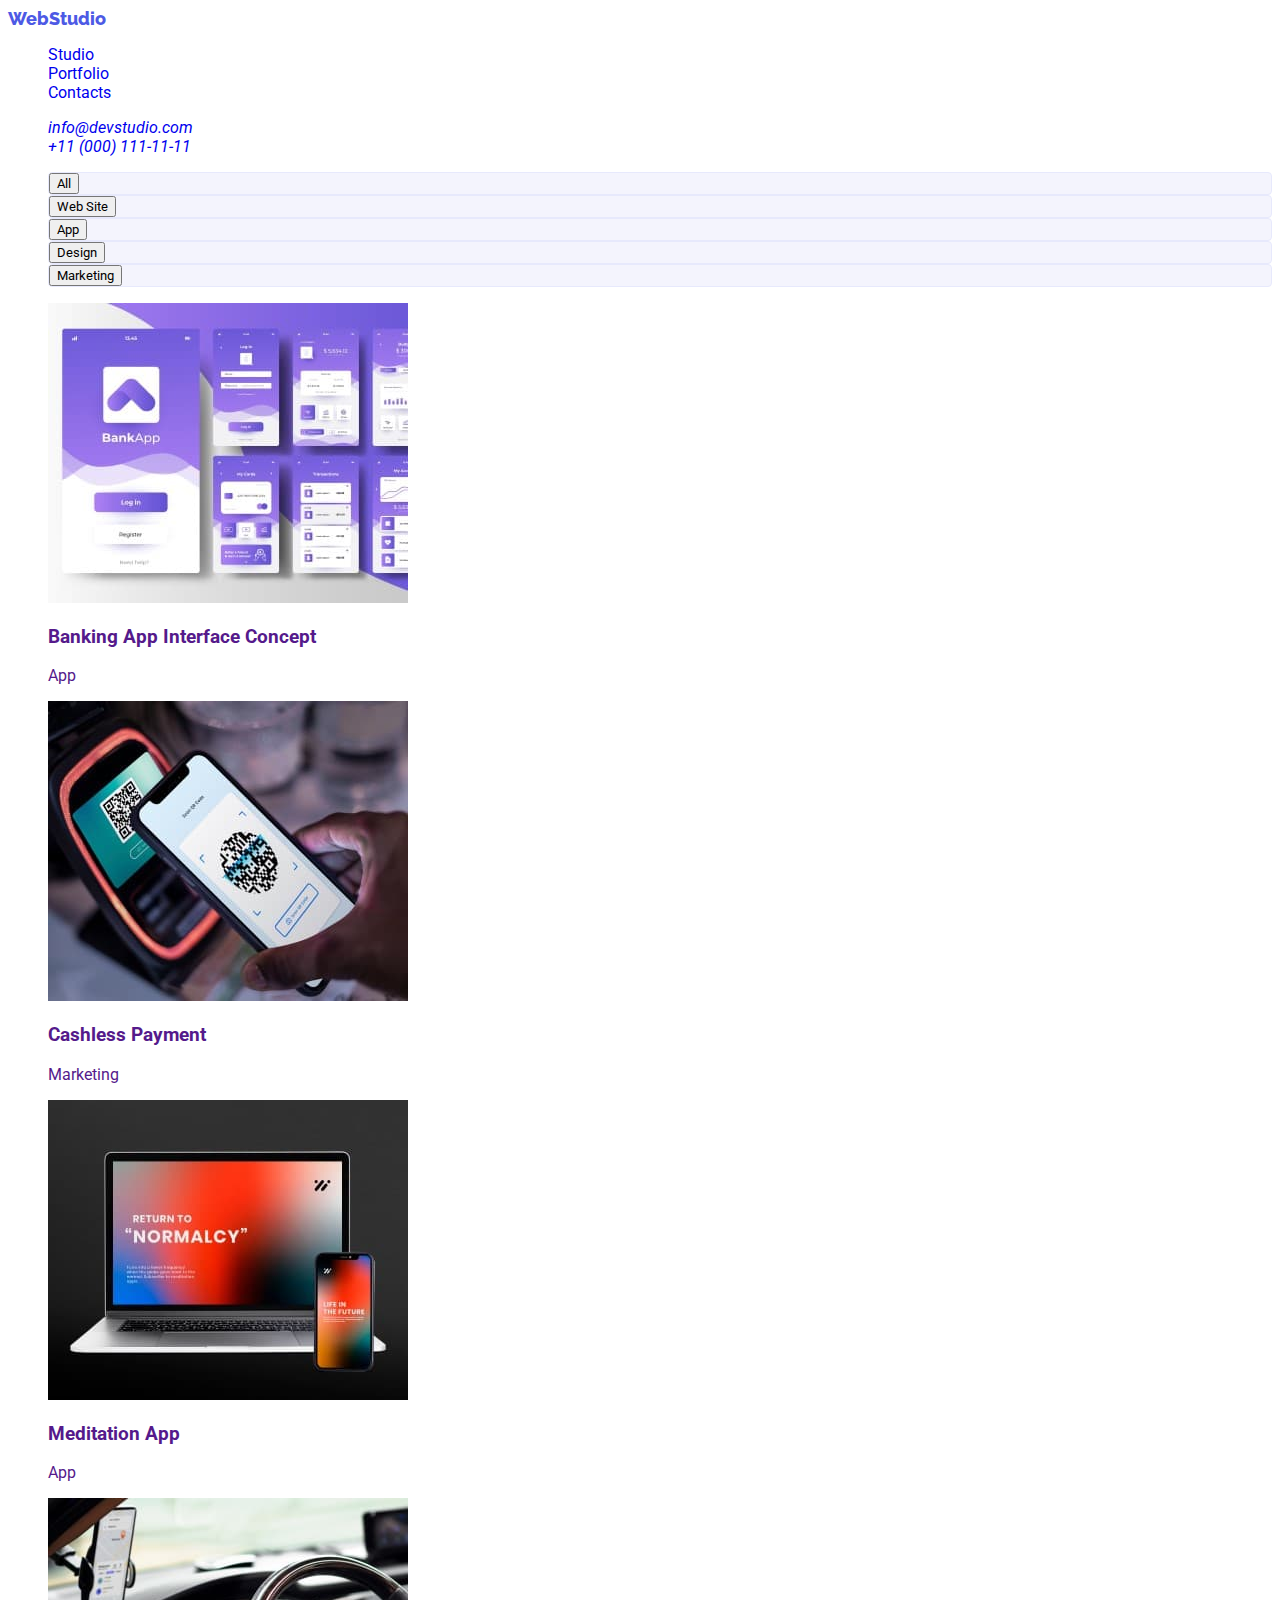
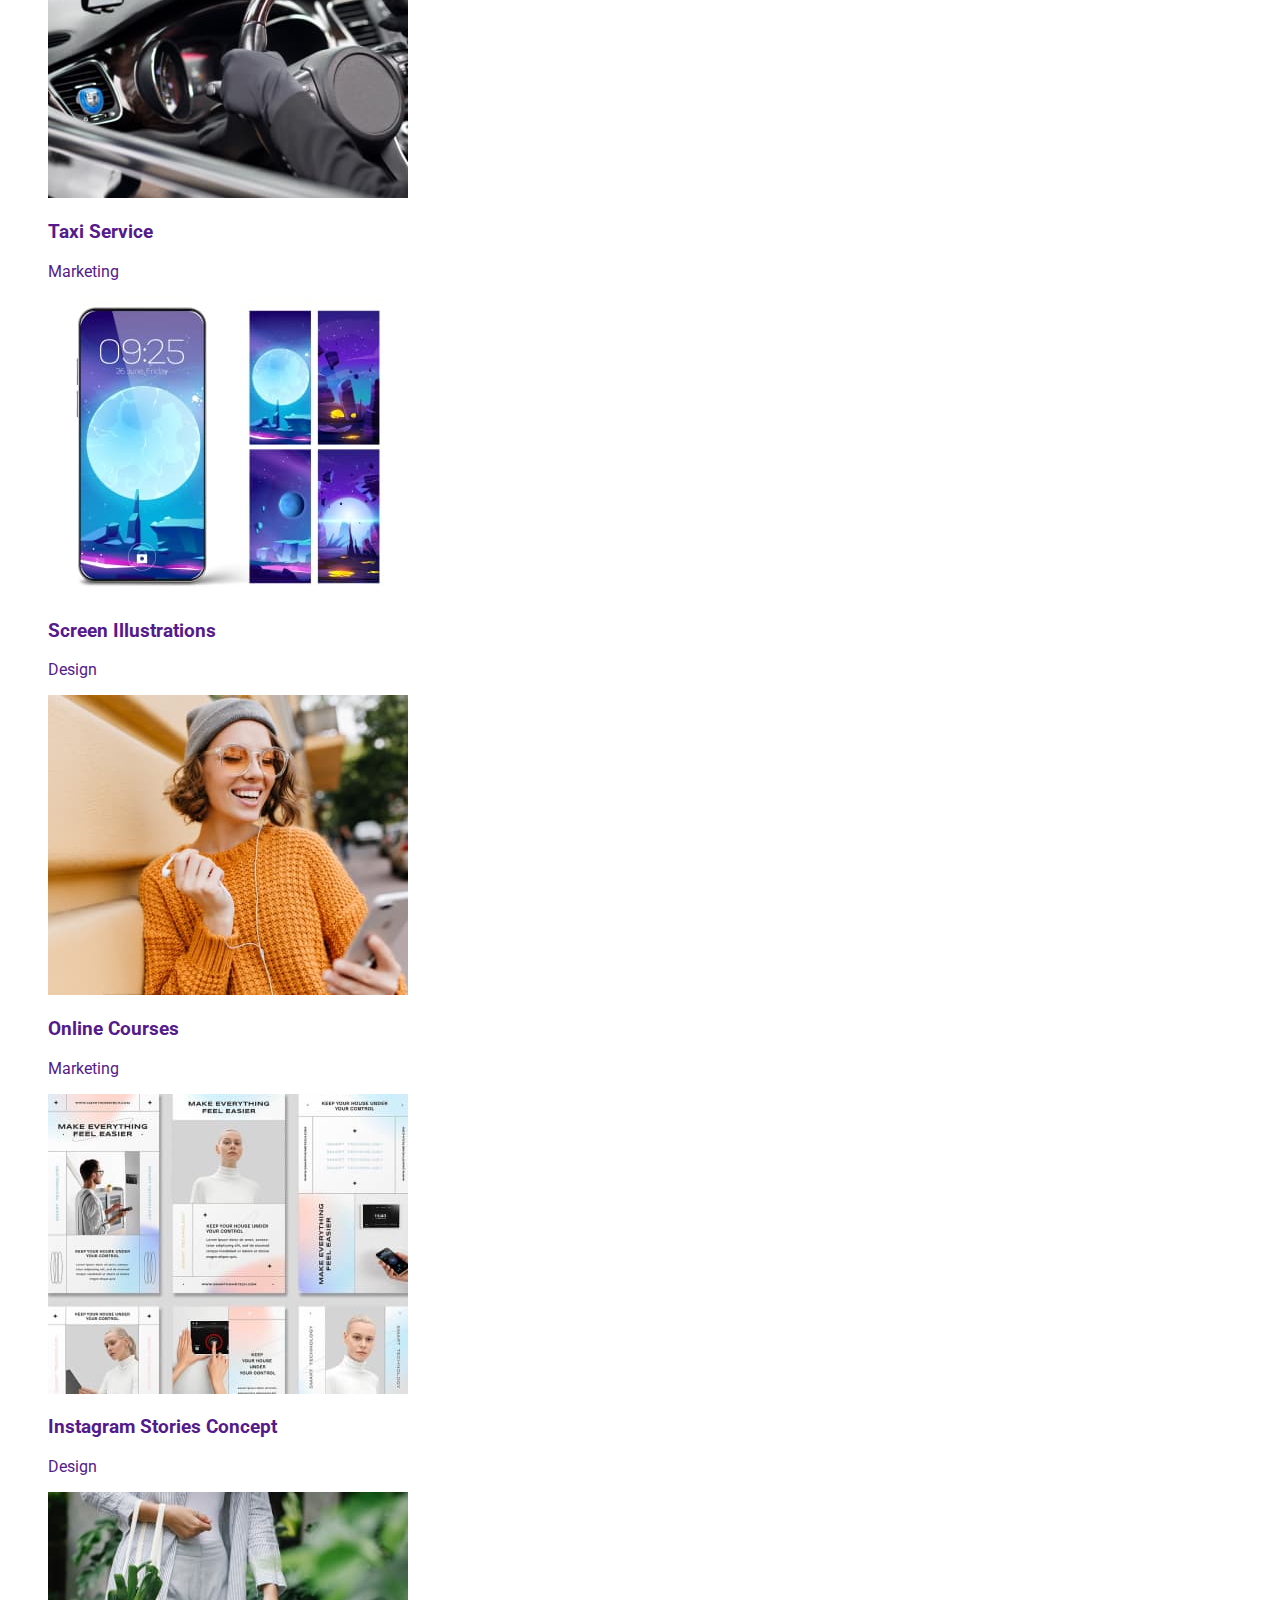
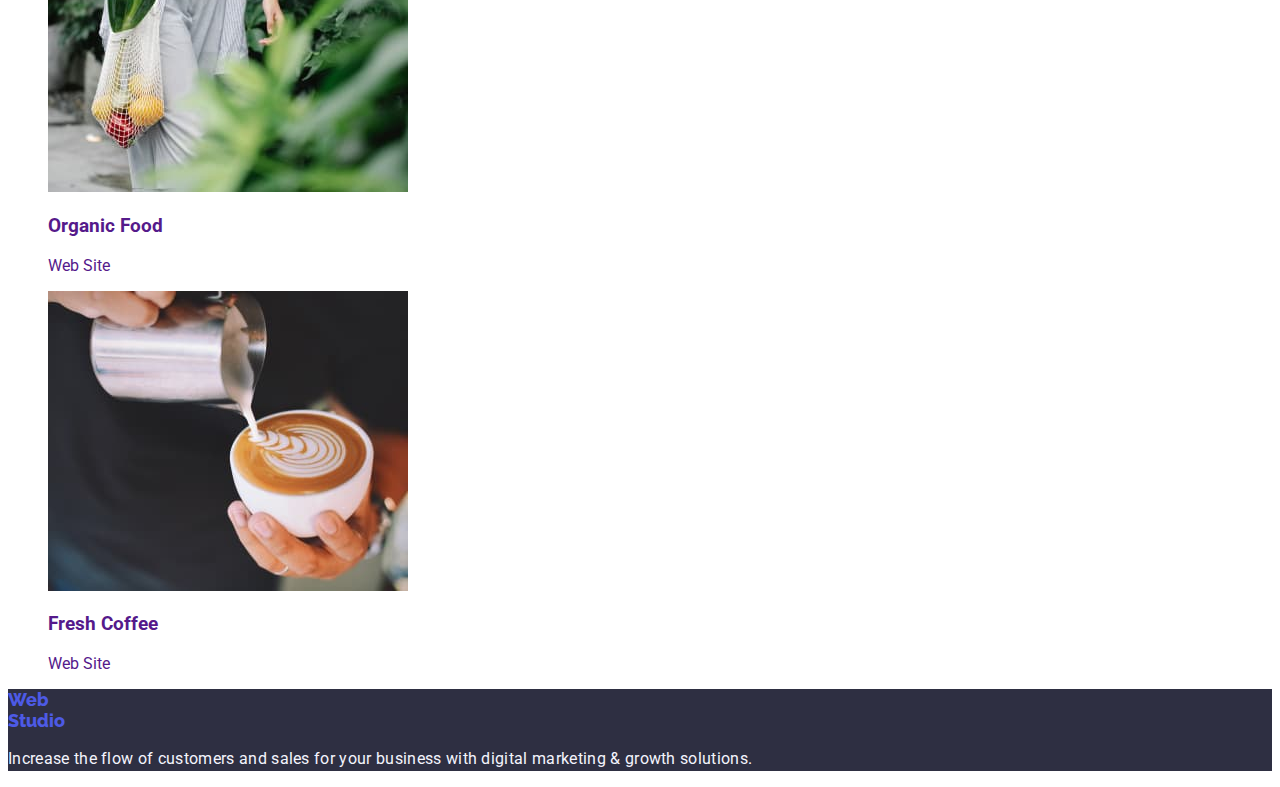
==== portfolio.html @ 1518e1ab "summary" ====
<!DOCTYPE html>
<html lang="en">
  <head>
    <meta charset="UTF-8" />
    <meta http-equiv="X-UA-Compatible" content="IE=edge" />
    <meta name="viewport" content="width=device-width, initial-scale=1.0" />
    <title>Portfolio</title>
    <link rel="preconnect" href="https://fonts.googleapis.com" />
    <link rel="preconnect" href="https://fonts.gstatic.com" crossorigin />
    <link
      href="https://fonts.googleapis.com/css2?family=Raleway:wght@800&family=Roboto:wght@400;500;700&display=swap"
      rel="stylesheet"
    />
    <link rel="stylesheet" href="./css/styles.css" />
  </head>
  <body>
    <!-- header -->
    <header class="page-header">
      <nav class="page-navigation">
        <a class="logo link" href="./index.html">WebStudio</a>
        <ul class="menu list">
          <li class="menu-item"><a class="menu-link link" href="Studio">Studio</a></li>
          <li class="menu-item"><a class="menu-link link" href="Portfolio">Portfolio</a></li>
          <li class="menu-item"><a class="menu-link link" href="Contacts">Contacts</a></li>
        </ul>
      </nav>
      <address>
        <ul class="list">
          <li>
            <a class="contact-email link" href="mailto:info@devstudio.com">info@devstudio.com</a>
          </li>
          <li>
            <a class="contact-tel link" href="tel:+110001111111">+11 (000) 111-11-11</a>
          </li>
        </ul>
      </address>
    </header>
    <main>
      <!-- filters -->
      <section>
        <h1 hidden>Filters</h1>
        <ul class="list">
          <li class="main-nav first-nav-btn"><button type="button">All</button></li>
          <li class="main-nav first-nav-btn"><button type="button">Web Site</button></li>
          <li class="main-nav first-nav-btn"><button type="button">App</button></li>
          <li class="main-nav first-nav-btn"><button type="button">Design</button></li>
          <li class="main-nav first-nav-btn"><button type="button">Marketing</button></li>
        </ul>
      </section>

      <!-- section -->
      <section>
        <ul class="list">
          <li>
            <a class="link" href=""
              ><img
                src="./images/portfolio/row01-pic-01.jpg"
                alt="banking interface picture"
                width="360"
                height="300"
              />
              <h3>Banking App Interface Concept</h3>
              <p>App</p></a
            >
          </li>
          <li>
            <a class="link" href=""
              ><img
                src="./images/portfolio/row01-pic-02.jpg"
                alt="cashless payment picture"
                width="360"
                height="300"
              />
              <h3>Cashless Payment</h3>
              <p>Marketing</p></a
            >
          </li>
          <li>
            <a class="link" href=""
              ><img
                src="./images/portfolio/row01-pic-03.jpg"
                alt="meditation app picture"
                width="360"
                height="300"
              />
              <h3>Meditation App</h3>
              <p>App</p></a
            >
          </li>
          <li>
            <a class="link" href=""
              ><img
                src="./images/portfolio/row02-pic-01.jpg"
                alt="taxi service picture"
                width="360"
                height="300"
              />
              <h3>Taxi Service</h3>
              <p>Marketing</p></a
            >
          </li>
          <li>
            <a class="link" href=""
              ><img
                src="./images/portfolio/row02-pic-02.jpg"
                alt="screen illustrations picture"
                width="360"
                height="300"
              />
              <h3>Screen Illustrations</h3>
              <p>Design</p></a
            >
          </li>
          <li>
            <a class="link" href="">
              <img
                src="./images/portfolio/row02-pic-03.jpg"
                alt="online courses picture"
                width="360"
                height="300"
              />
              <h3>Online Courses</h3>
              <p>Marketing</p></a
            >
          </li>
          <li>
            <a class="link" href=""
              ><img
                src="./images/portfolio/row03-pic-01.jpg"
                alt="instagram stories picture"
                width="360"
                height="300"
              />
              <h3>Instagram Stories Concept</h3>
              <p>Design</p></a
            >
          </li>
          <li>
            <a class="link" href=""
              ><img
                src="./images/portfolio/row03-pic-02.jpg"
                alt="organic food picture"
                width="360"
                height="300"
              />
              <h3>Organic Food</h3>
              <p>Web Site</p></a
            >
          </li>
          <li>
            <a class="link" href=""
              ><img
                src="./images/portfolio/row03-pic-03.jpg"
                alt="coffee picture"
                width="360"
                height="300"
              />
              <h3>Fresh Coffee</h3>
              <p>Web Site</p></a
            >
          </li>
        </ul>
      </section>
    </main>
    <!-- footer -->
    <footer class="footer-style">
      <a class="logo link" href="./index.html"
        >Web<span class="logo-part-secondary link"></span>Studio</a
      >
      <p class="footer-content">
        Increase the flow of customers and sales for your business with digital marketing & growth
        solutions.
      </p>
    </footer>
  </body>
</html>
---- css/styles.css ----
.list {
  list-style: none;
}

.link {
  text-decoration: none;
}

button {
  cursor: pointer;
  font-family: inherit;
}

:root {
  --font-family: 'Roboto', sans-serif;
  --secondary-font-family: 'Raleway', sans-serif;
  --main-color: #ffffff;
  --primary-background-color-theme-dark: #2e2f42;
  --accent-color: #404bbf;
  --primary-text-color-theme-dark: #434455;
  --btn-border-color: #9747ff;
  --secondary-text-color-theme-light: #f4f4fd;
  --btn-border-color-light: #e7e9fc;
  --secondary-text-color-theme-dark: #4d5ae5;
}
body {
  font-family: var(--font-family);
  color: var(--primary-text-color-theme-dark);
  background-color: var(--main-color);
}

/* Header */
/* Logo */
.logo {
  font-family: 'Raleway', sans-serif;
  font-weight: 800;
  font-size: 18px;
  line-height: 1.17;
  color: var(--secondary-text-color-theme-dark);
}
.logo-part {
  font-family: 'Raleway', sans-serif;
  font-weight: 800;
  font-size: 18px;
  line-height: 1.17;
  color: var(--primary-background-color-theme-dark);
}
.menu-list-item {
  font-weight: 500;
  font-size: 16px;
  line-height: 1.5;
  letter-spacing: 0.02em;
  color: var(--primary-background-color-theme-dark);
  box-sizing: border-box;
  width: 110px;
  height: 164px;
  border: 1px dashed var(--btn-border-color);
  border-radius: 5px;
}
.menu-list-item:hover,
.menu-list-item:focus {
  color: var(--accent-color);
}
.contact-item-list {
  font-style: normal;
}
.contact-item {
  font-style: normal;
  font-weight: 400;
  font-size: 16px;
  line-height: 1.5;
  letter-spacing: 0.02em;
  color: var(--primary-text-color-theme-dark);
  box-sizing: border-box;
  width: 193px;
  height: 108px;
  border: 1px dashed var(--btn-border-color);
  border-radius: 5px;
}
.contact-item:hover,
.contact-item:focus {
  color: var(--accent-color);
}

/* Main Studio*/
.hero-text {
  background-color: var(--primary-background-color-theme-dark);
}
.main-text {
  font-weight: 700;
  font-size: 56px;
  line-height: 1.07;
  text-align: center;
  letter-spacing: 0.02em;
  color: var(--main-color);
}
.order-btn {
  font-family: inherit;
  font-weight: 500;
  font-size: 16px;
  line-height: 1.5;
  display: flex;
  align-items: center;
  letter-spacing: 0.04em;
  color: var(--main-color);
  background-color: var(--secondary-text-color-theme-dark);
  box-shadow: 0px 4px 4px rgba(0, 0, 0, 0.15);
  border-radius: 4px;
}
.order-btn:hover,
.order-btn:focus {
  background-color: var(--accent-color);
}
/* Section 1 */
.feature-name {
  font-weight: 500;
  font-size: 20px;
  line-height: 1.2;
  letter-spacing: 0.02em;
  color: var(--primary-background-color-theme-dark);
}
.feature-descr {
  font-size: 16px;
  line-height: 1.5;
  letter-spacing: 0.02em;
  color: var(--primary-text-color-theme-dark);
}

/* Section 2 */
.team-card {
  background-color: var(--secondary-text-color-theme-light);
}
.title {
  font-weight: 700;
  font-size: 36px;
  line-height: 1.11;
  text-align: center;
  letter-spacing: 0.02em;
  text-transform: capitalize;
  color: var(--primary-background-color-theme-dark);
}
.card-item-style {
  box-sizing: border-box;
  border: 1px solid var(--btn-border-color-light);
}

/* Section 3 */
.team {
  background-color: var(--main-color);
  box-shadow: 0px 1px 6px rgba(46, 47, 66, 0.08), 0px 1px 1px rgba(46, 47, 66, 0.16),
    0px 2px 1px rgba(46, 47, 66, 0.08);
  border-radius: 0px 0px 4px 4px;
}
.team-name {
  font-weight: 500;
  font-size: 20px;
  line-height: 1.2;
  letter-spacing: 0.02em;
  color: var(--primary-background-color-theme-dark);
}
.team-position {
  font-size: 16px;
  line-height: 1.5;
  letter-spacing: 0.02em;
  color: var(--primary-text-color-theme-dark);
}

/* Footer */
.footer-style {
  background-color: var(--primary-background-color-theme-dark);
}
.footer-content {
  font-weight: 400;
  font-size: 16px;
  line-height: 1.5;
  letter-spacing: 0.02em;
  color: var(--secondary-text-color-theme-light);
}
.logo-part-secondary {
  font-family: 'Raleway';
  font-weight: 800;
  font-size: 18px;
  line-height: 1.17;
  display: flex;
  align-items: center;
  letter-spacing: 0.03em;
  text-transform: uppercase;
  color: var(--secondary-text-color-theme-light);
}
/* Main portfolio */

.main-nav {
  font-weight: 500;
  font-size: 16px;
  line-height: 1.5;
  display: flex;
  align-items: center;
  text-align: center;
  letter-spacing: 0.04em;
  color: var(--secondary-text-color-theme-dark);
  box-sizing: border-box;
  background-color: var(--secondary-text-color-theme-light);
  border: 1px solid var(--btn-border-color-light);
  border-radius: 4px;
}
.first-nav-btn:hover,
.first-nav-btn:focus {
  background-color: var(--accent-color);
  color: var(--main-color);
}
.card-desc {
  font-weight: 500;
  font-size: 20px;
  line-height: 1.2;
  letter-spacing: 0.02em;
  color: var(--primary-background-color-theme-dark);
}
.card-link {
  font-size: 16px;
  line-height: 1.5;
  letter-spacing: 0.02em;
  color: var(--primary-text-color-theme-dark);
}
.card-style {
  box-sizing: border-box;
  background-color: var(--main-color);
  border: 1px solid var(--btn-border-color-light);
}
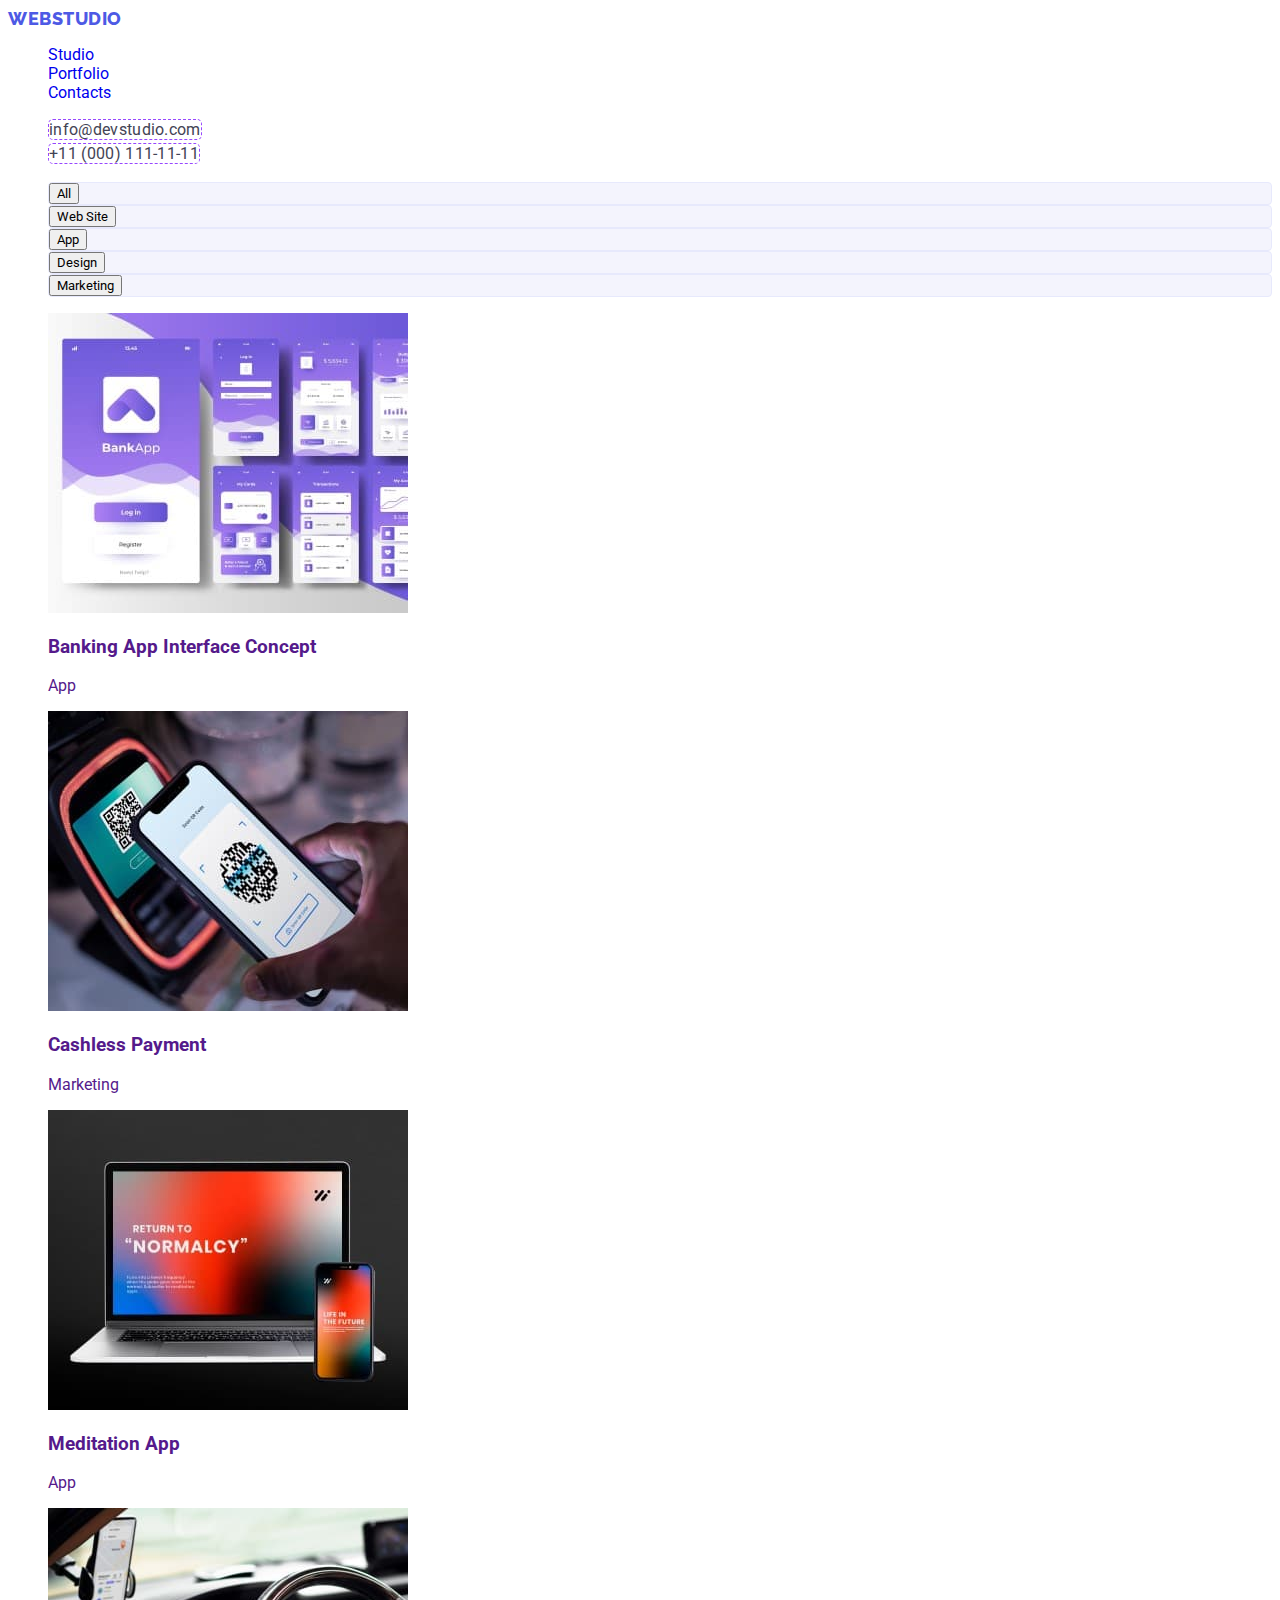
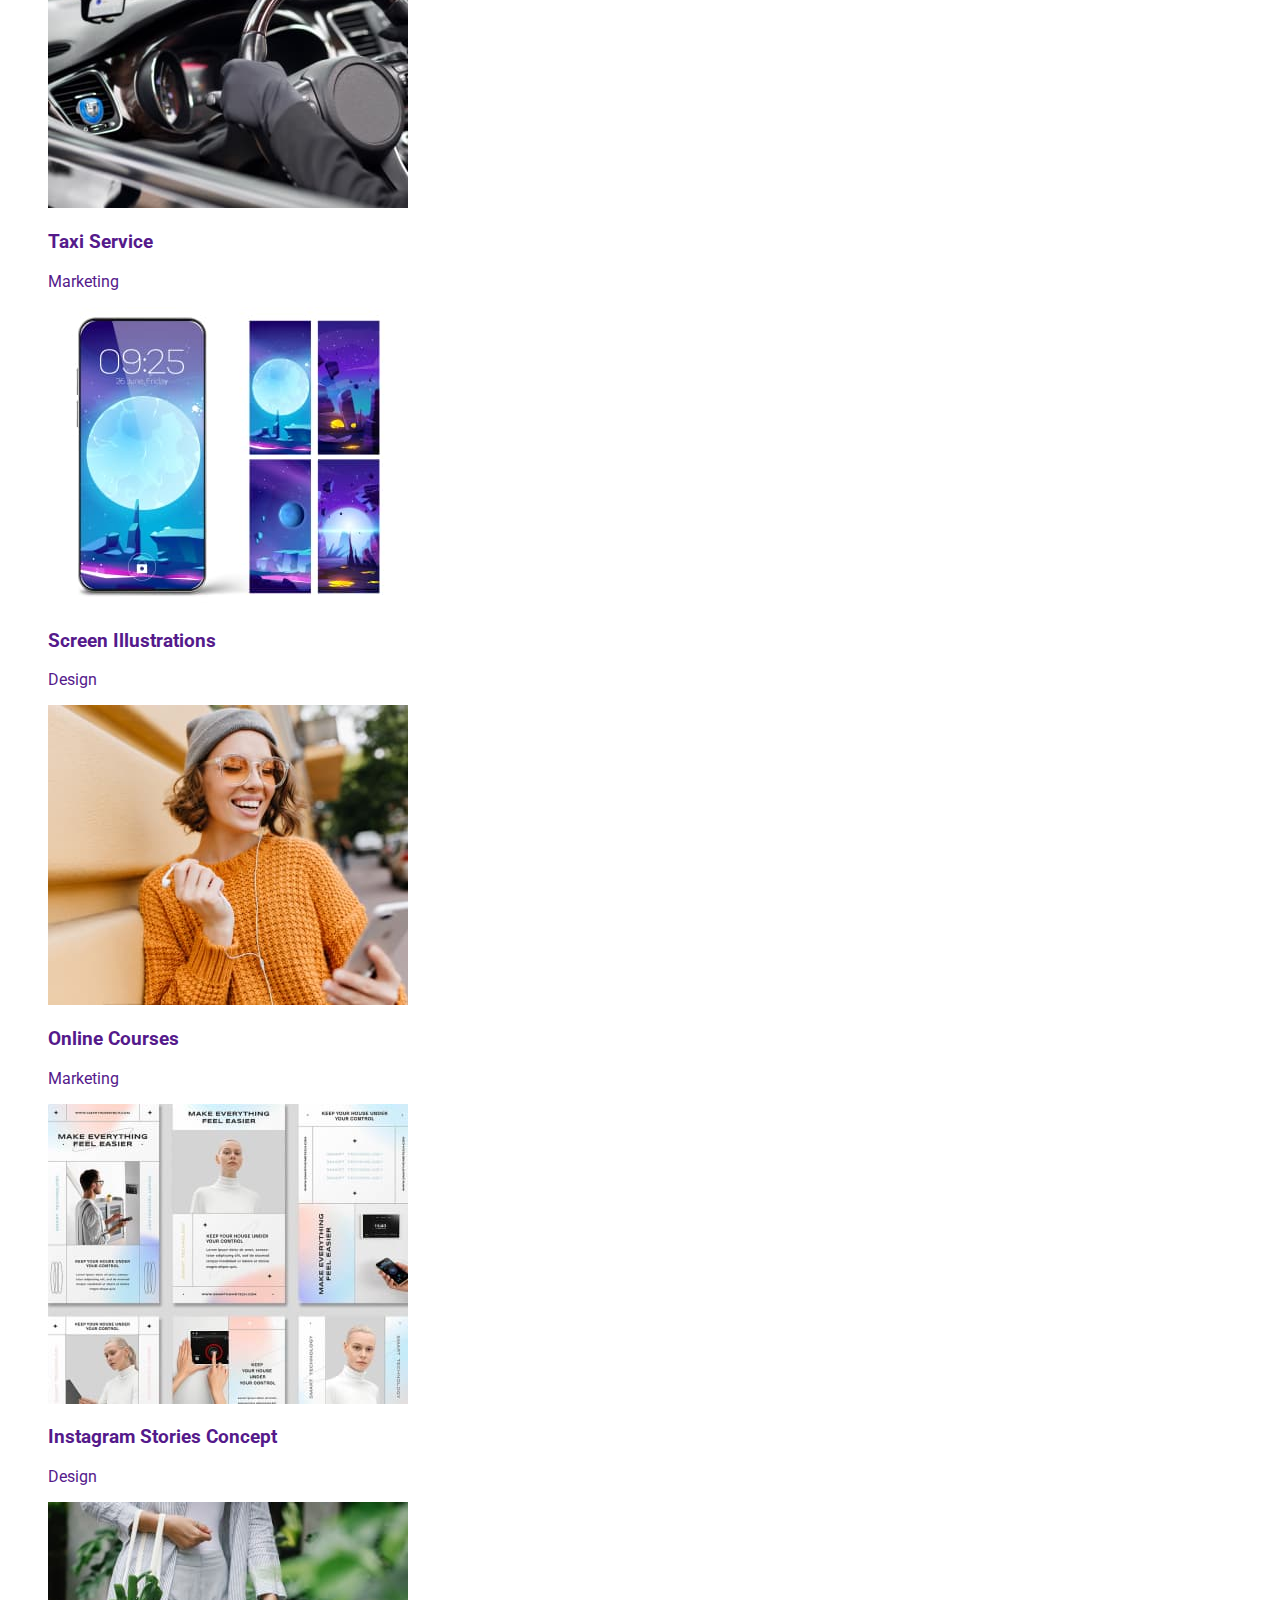
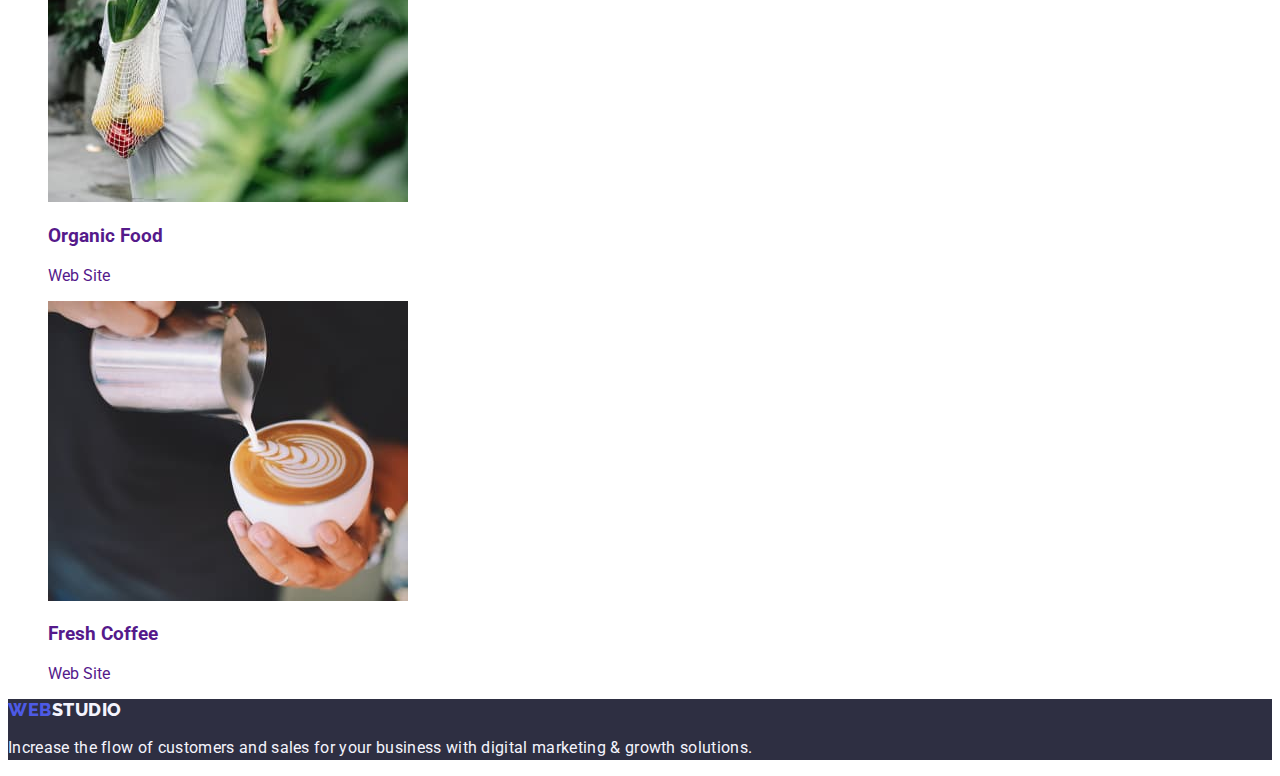
==== commit 32aa97ee: "Summary" ====
--- a/portfolio.html
+++ b/portfolio.html
@@ -14,27 +14,27 @@
     <link rel="stylesheet" href="./css/styles.css" />
   </head>
   <body>
-    <!-- header -->
-    <header class="page-header">
-      <nav class="page-navigation">
-        <a class="logo link" href="./index.html">WebStudio</a>
-        <ul class="menu list">
-          <li class="menu-item"><a class="menu-link link" href="Studio">Studio</a></li>
-          <li class="menu-item"><a class="menu-link link" href="Portfolio">Portfolio</a></li>
-          <li class="menu-item"><a class="menu-link link" href="Contacts">Contacts</a></li>
-        </ul>
-      </nav>
-      <address>
-        <ul class="list">
-          <li>
-            <a class="contact-email link" href="mailto:info@devstudio.com">info@devstudio.com</a>
-          </li>
-          <li>
-            <a class="contact-tel link" href="tel:+110001111111">+11 (000) 111-11-11</a>
-          </li>
-        </ul>
-      </address>
-    </header>
+        <!-- header -->
+        <header class="page-header">
+          <nav class="page-navigation">
+            <a class="logo link" href="./index.html">WebStudio</a>
+            <ul class="menu list">
+              <li><a class="menu-link link" href="Studio">Studio</a></li>
+              <li><a class="menu-link link" href="Portfolio">Portfolio</a></li>
+              <li><a class="menu-link link" href="Contacts">Contacts</a></li>
+            </ul>
+          </nav>
+          <address class="contact-item-list">
+            <ul class="list">
+              <li>
+                <a class="contact-item link" href="mailto:info@devstudio.com">info@devstudio.com</a>
+              </li>
+              <li>
+                <a class="contact-item link" href="tel:+110001111111">+11 (000) 111-11-11</a>
+              </li>
+            </ul>
+          </address>
+        </header>
     <main>
       <!-- filters -->
       <section>
@@ -165,7 +165,7 @@
     <!-- footer -->
     <footer class="footer-style">
       <a class="logo link" href="./index.html"
-        >Web<span class="logo-part-secondary link"></span>Studio</a
+        >Web<span class="logo-part-secondary link">Studio</span></a
       >
       <p class="footer-content">
         Increase the flow of customers and sales for your business with digital marketing & growth
--- a/css/styles.css
+++ b/css/styles.css
@@ -1,16 +1,3 @@
-.list {
-  list-style: none;
-}
-
-.link {
-  text-decoration: none;
-}
-
-button {
-  cursor: pointer;
-  font-family: inherit;
-}
-
 :root {
   --font-family: 'Roboto', sans-serif;
   --secondary-font-family: 'Raleway', sans-serif;
@@ -21,30 +8,52 @@
   --btn-border-color: #9747ff;
   --secondary-text-color-theme-light: #f4f4fd;
   --btn-border-color-light: #e7e9fc;
-  --secondary-text-color-theme-dark: #4d5ae5;
-}
+  --secondary-text-color-theme-dark: #4d5ae5;}
+
 body {
   font-family: var(--font-family);
   color: var(--primary-text-color-theme-dark);
   background-color: var(--main-color);
 }
-
-/* Header */
-/* Logo */
+.list {
+  list-style: none;
+}
+
+.link {
+  text-decoration: none;
+}
+
+button {
+  cursor: pointer;
+  font-family: inherit;
+}
+
+/* header */
+/* logo */
 .logo {
   font-family: 'Raleway', sans-serif;
   font-weight: 800;
   font-size: 18px;
   line-height: 1.17;
+  display: flex;
+  align-items: center;
+  letter-spacing: 0.03em;
+  text-transform: uppercase;
   color: var(--secondary-text-color-theme-dark);
 }
+
 .logo-part {
   font-family: 'Raleway', sans-serif;
   font-weight: 800;
   font-size: 18px;
   line-height: 1.17;
-  color: var(--primary-background-color-theme-dark);
-}
+  display: flex;
+  align-items: center;
+  letter-spacing: 0.03em;
+  text-transform: uppercase;
+  color: var(--primary-background-color-theme-dark);
+}
+
 .menu-list-item {
   font-weight: 500;
   font-size: 16px;
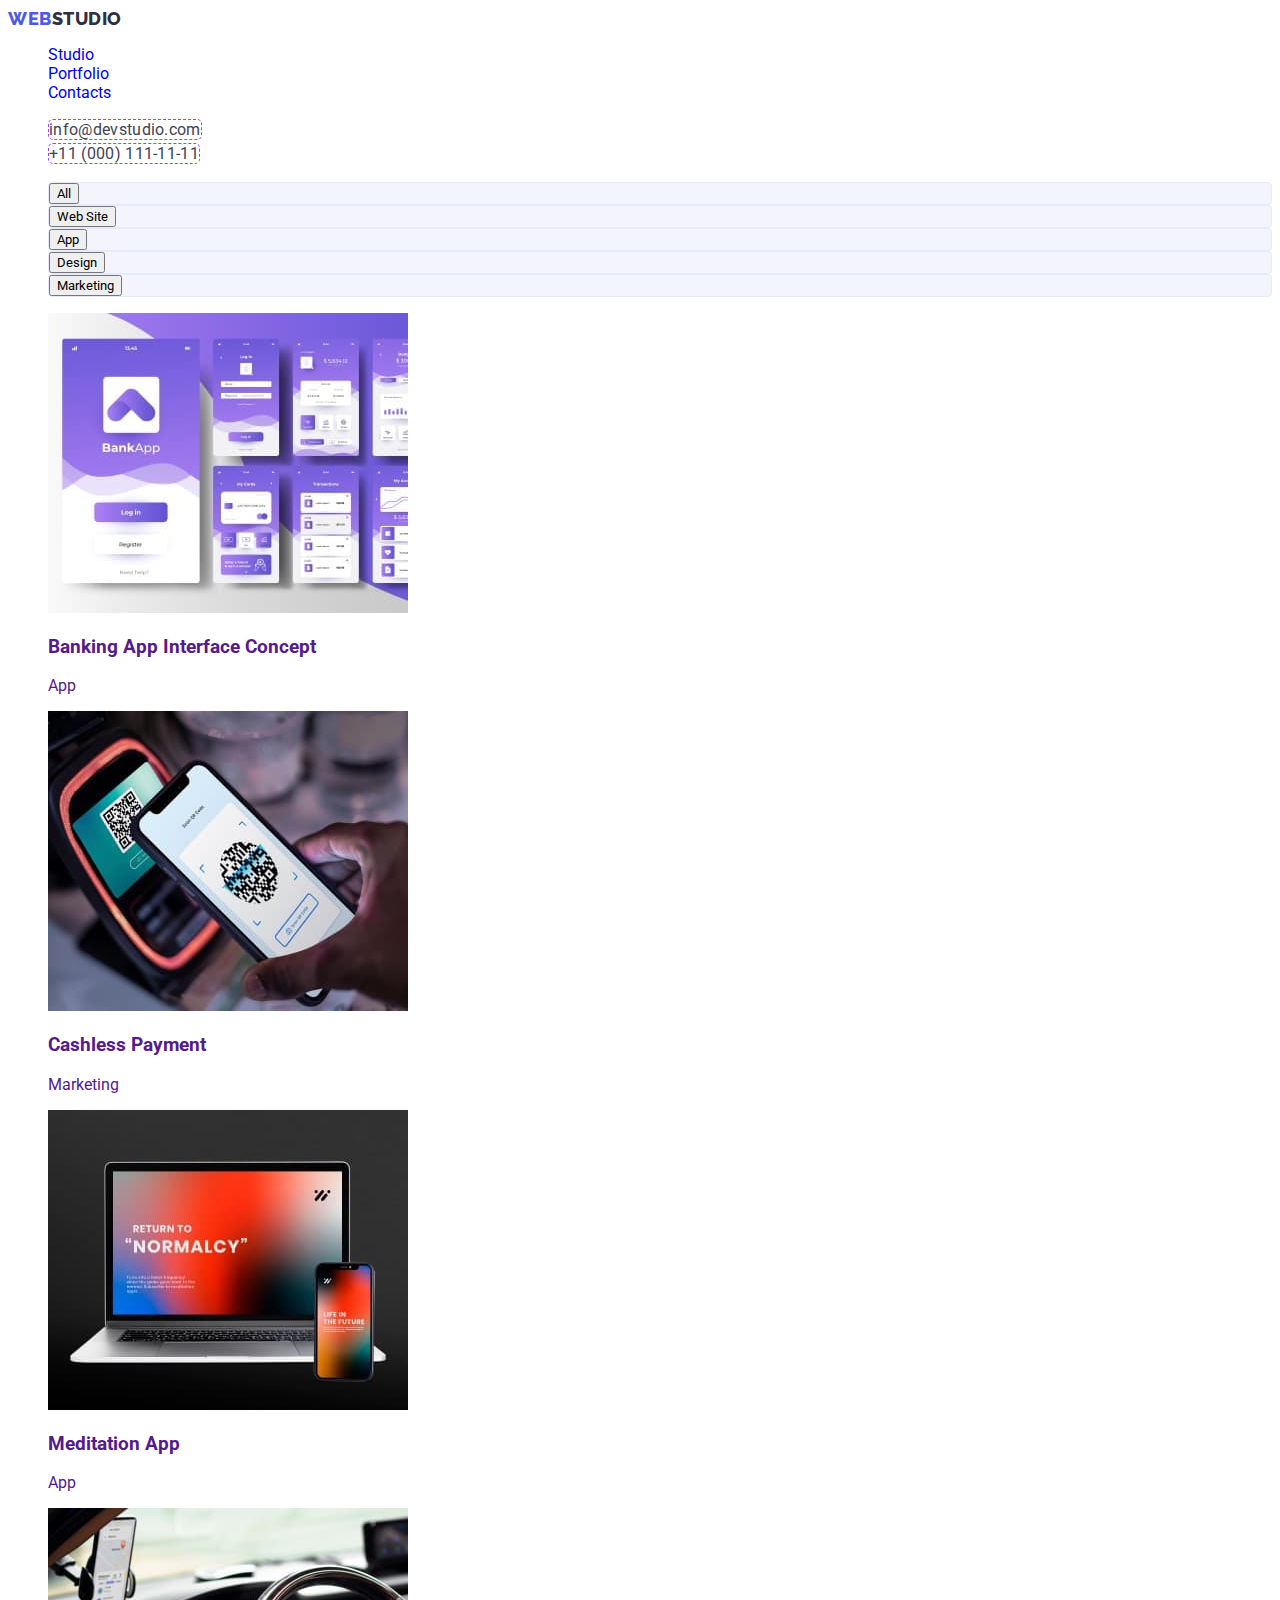
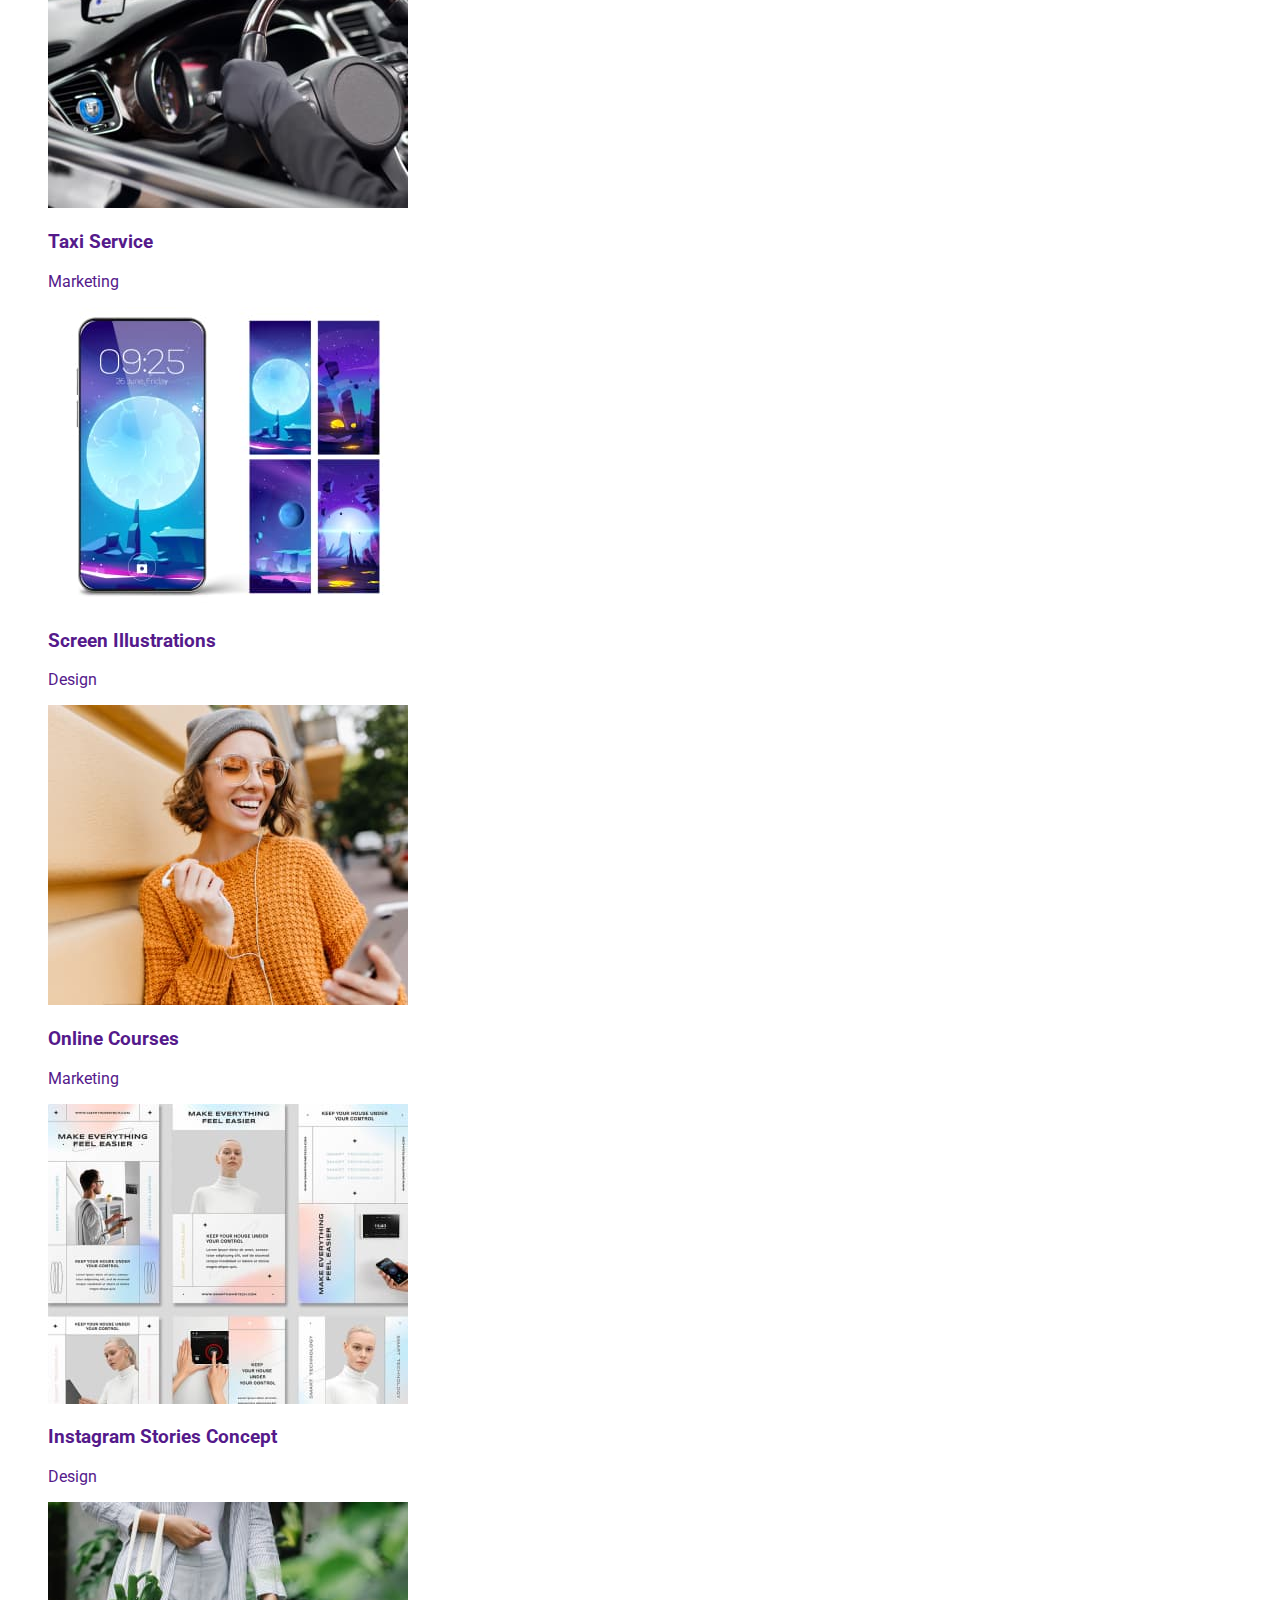
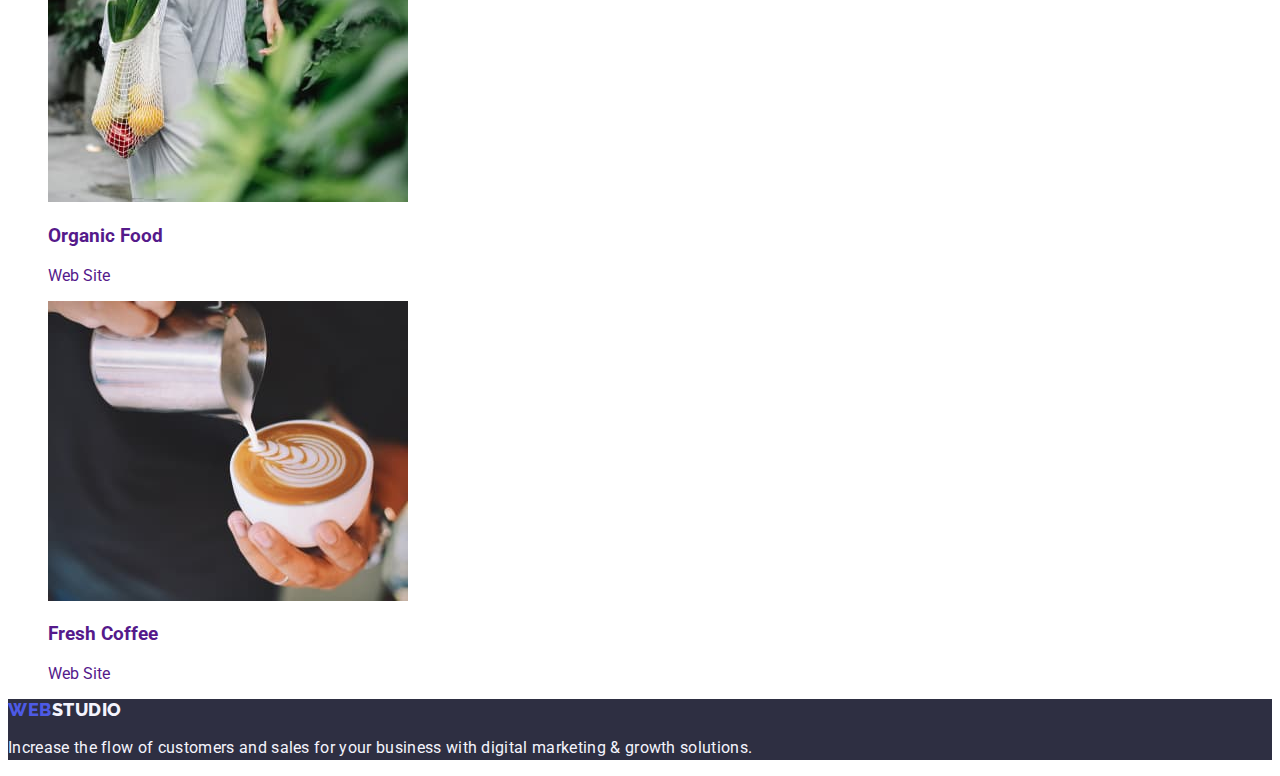
==== commit ab582f38: "summary" ====
--- a/portfolio.html
+++ b/portfolio.html
@@ -17,7 +17,7 @@
         <!-- header -->
         <header class="page-header">
           <nav class="page-navigation">
-            <a class="logo link" href="./index.html">WebStudio</a>
+            <a class="logo link" href="./index.html">Web<span class="logo-part link">Studio</span></a>
             <ul class="menu list">
               <li><a class="menu-link link" href="Studio">Studio</a></li>
               <li><a class="menu-link link" href="Portfolio">Portfolio</a></li>
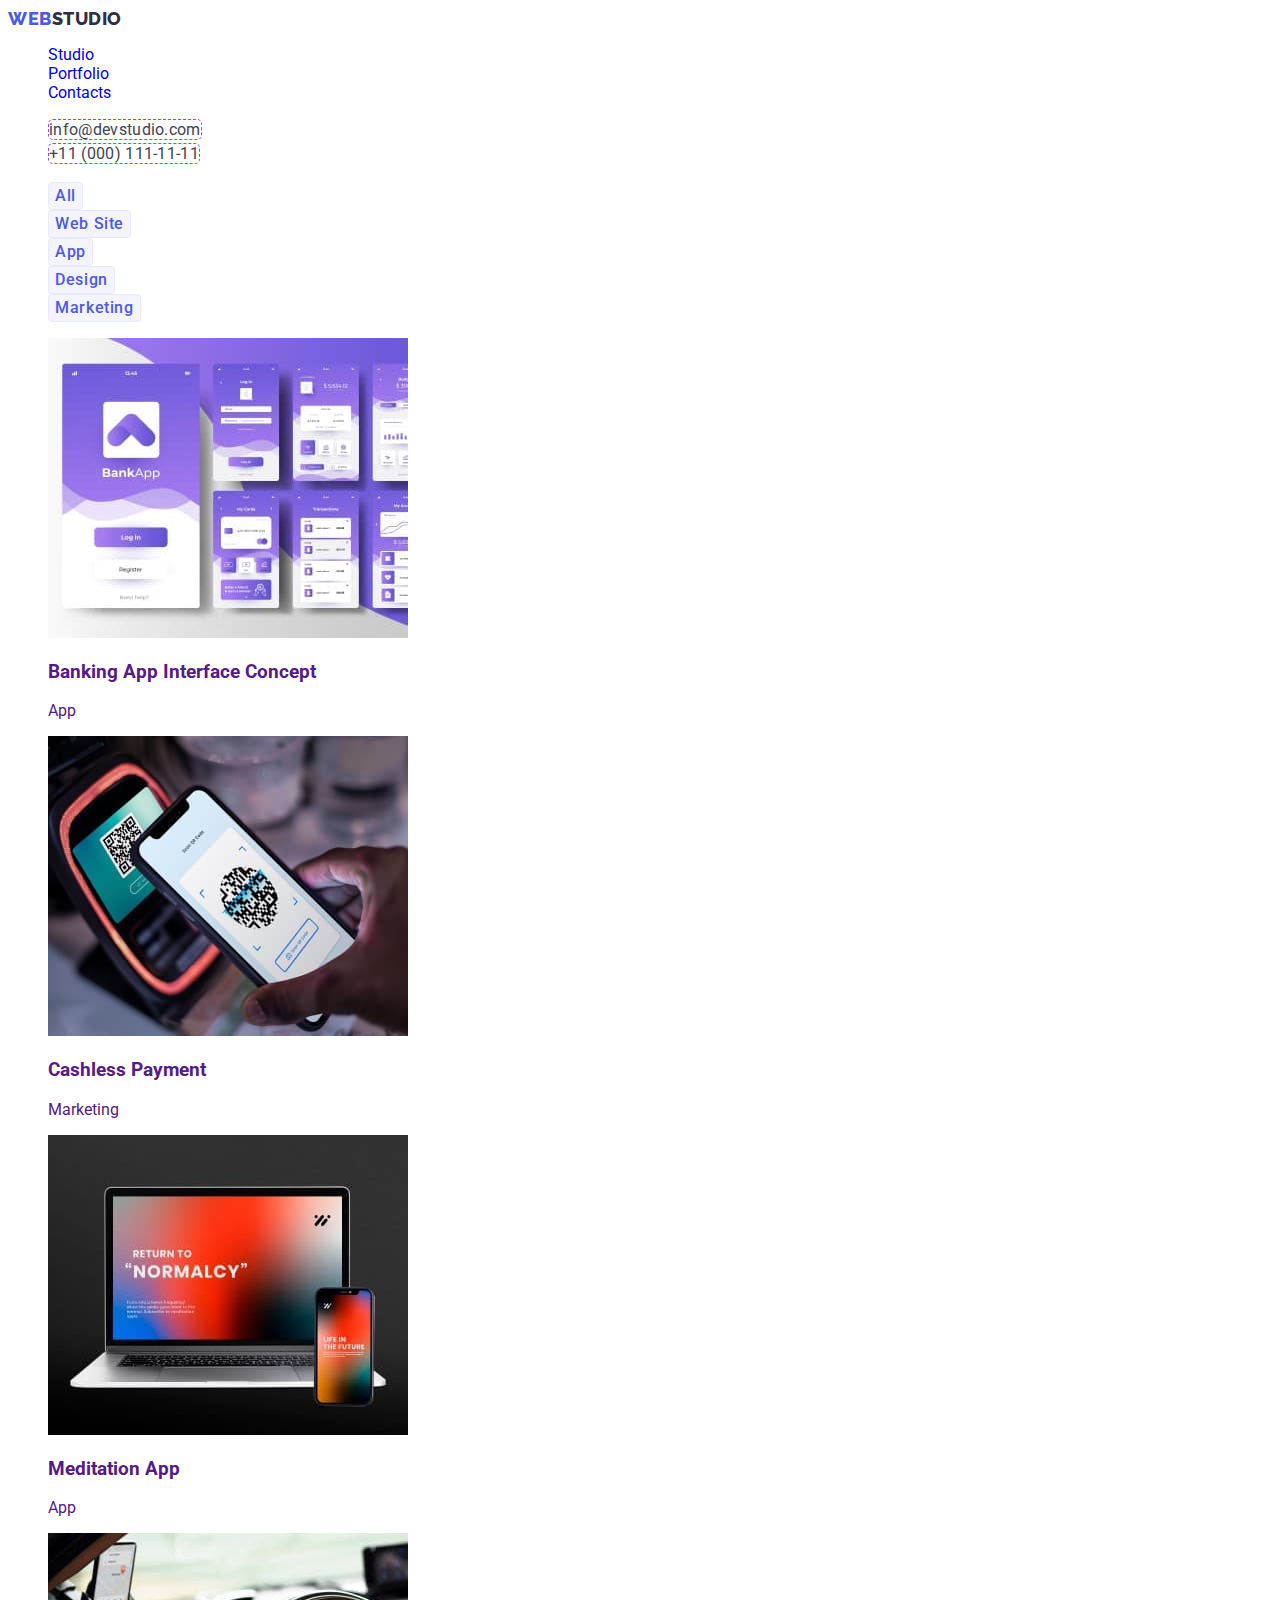
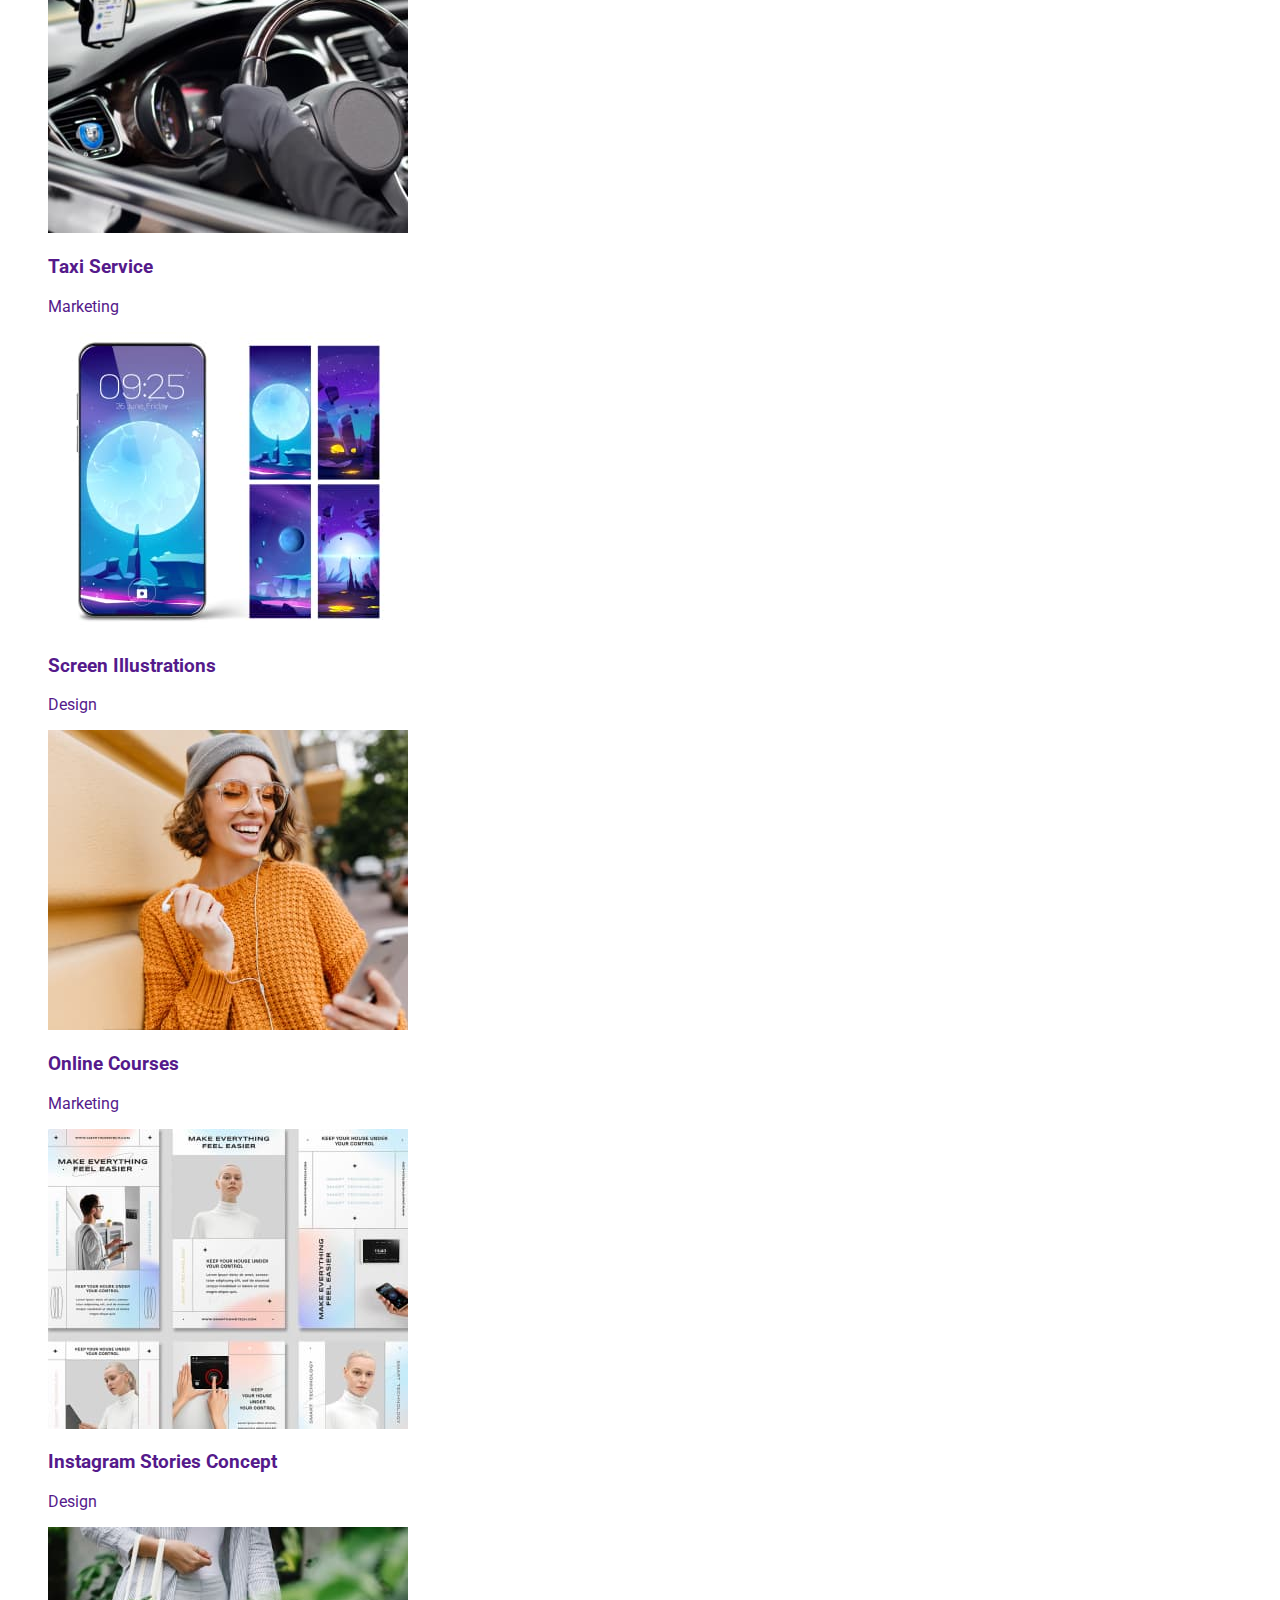
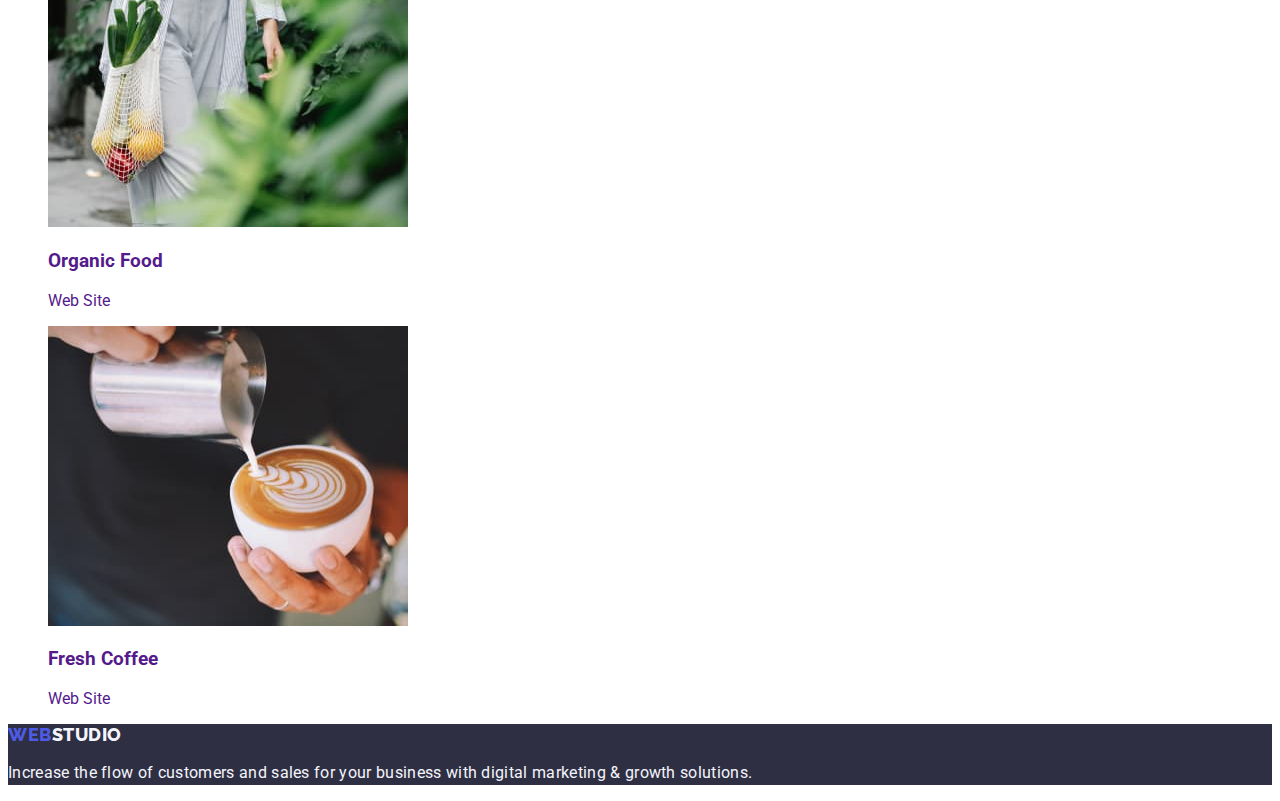
==== commit 3735f4ff: "new" ====
--- a/portfolio.html
+++ b/portfolio.html
@@ -40,11 +40,11 @@
       <section>
         <h1 hidden>Filters</h1>
         <ul class="list">
-          <li class="main-nav first-nav-btn"><button type="button">All</button></li>
-          <li class="main-nav first-nav-btn"><button type="button">Web Site</button></li>
-          <li class="main-nav first-nav-btn"><button type="button">App</button></li>
-          <li class="main-nav first-nav-btn"><button type="button">Design</button></li>
-          <li class="main-nav first-nav-btn"><button type="button">Marketing</button></li>
+          <li><button class="main-nav first-nav-btn" type="button">All</button></li>
+          <li><button class="main-nav first-nav-btn" type="button">Web Site</button></li>
+          <li><button class="main-nav first-nav-btn" type="button">App</button></li>
+          <li><button class="main-nav first-nav-btn" type="button">Design</button></li>
+          <li><button class="main-nav first-nav-btn" type="button">Marketing</button></li>
         </ul>
       </section>
 
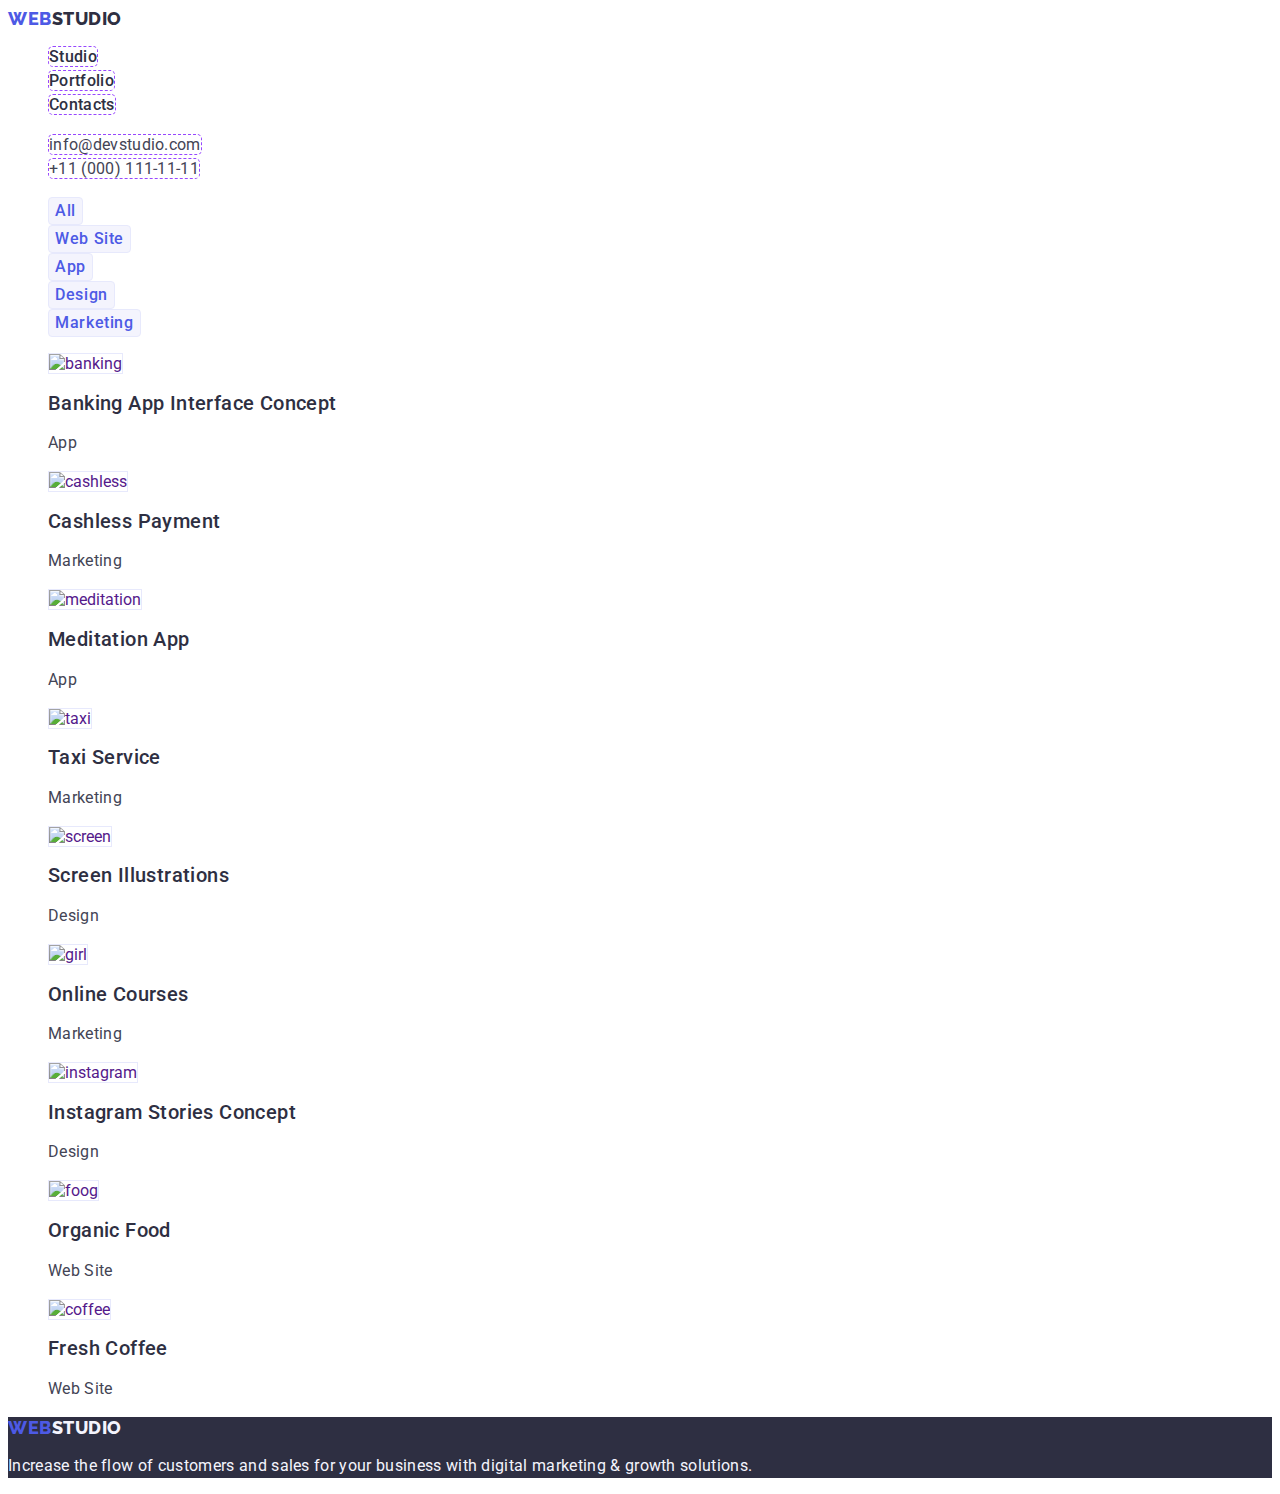
==== commit 8ebbe3f9: "fin" ====
--- a/portfolio.html
+++ b/portfolio.html
@@ -16,12 +16,12 @@
   <body>
         <!-- header -->
         <header class="page-header">
-          <nav class="page-navigation">
-            <a class="logo link" href="./index.html">Web<span class="logo-part link">Studio</span></a>
+          <nav>
+            <a class="logo link" href="./index.html">Web <span class="logo-part link">Studio</span> </a>
             <ul class="menu list">
-              <li><a class="menu-link link" href="Studio">Studio</a></li>
-              <li><a class="menu-link link" href="Portfolio">Portfolio</a></li>
-              <li><a class="menu-link link" href="Contacts">Contacts</a></li>
+              <li><a class="menu-list-item link" href="./index.html">Studio</a></li>
+              <li><a class="menu-list-item link" href="./portfolio.html">Portfolio</a></li>
+              <li><a class="menu-list-item link" href="">Contacts</a></li>
             </ul>
           </nav>
           <address class="contact-item-list">
@@ -36,7 +36,6 @@
           </address>
         </header>
     <main>
-      <!-- filters -->
       <section>
         <h1 hidden>Filters</h1>
         <ul class="list">
@@ -46,117 +45,79 @@
           <li><button class="main-nav first-nav-btn" type="button">Design</button></li>
           <li><button class="main-nav first-nav-btn" type="button">Marketing</button></li>
         </ul>
-      </section>
-
-      <!-- section -->
-      <section>
+        <!--Section 1-->
         <ul class="list">
           <li>
             <a class="link" href=""
-              ><img
-                src="./images/portfolio/row01-pic-01.jpg"
-                alt="banking interface picture"
-                width="360"
-                height="300"
-              />
-              <h3>Banking App Interface Concept</h3>
-              <p>App</p></a
+              ><img class="card-style" src="./images/one/banking.jpg" alt="banking" width="360" />
+              <h2 class="card-desc">Banking App Interface Concept</h2>
+              <p class="card-link">App</p></a
             >
           </li>
           <li>
-            <a class="link" href=""
-              ><img
-                src="./images/portfolio/row01-pic-02.jpg"
-                alt="cashless payment picture"
-                width="360"
-                height="300"
-              />
-              <h3>Cashless Payment</h3>
-              <p>Marketing</p></a
-            >
-          </li>
-          <li>
-            <a class="link" href=""
-              ><img
-                src="./images/portfolio/row01-pic-03.jpg"
-                alt="meditation app picture"
-                width="360"
-                height="300"
-              />
-              <h3>Meditation App</h3>
-              <p>App</p></a
-            >
-          </li>
-          <li>
-            <a class="link" href=""
-              ><img
-                src="./images/portfolio/row02-pic-01.jpg"
-                alt="taxi service picture"
-                width="360"
-                height="300"
-              />
-              <h3>Taxi Service</h3>
-              <p>Marketing</p></a
-            >
-          </li>
-          <li>
-            <a class="link" href=""
-              ><img
-                src="./images/portfolio/row02-pic-02.jpg"
-                alt="screen illustrations picture"
-                width="360"
-                height="300"
-              />
-              <h3>Screen Illustrations</h3>
-              <p>Design</p></a
+            <a class="link" href="">
+              <img class="card-style" src="./images/one/cashless.jpg" alt="cashless" width="360" />
+              <h2 class="card-desc">Cashless Payment</h2>
+              <p class="card-link">Marketing</p></a
             >
           </li>
           <li>
             <a class="link" href="">
               <img
-                src="./images/portfolio/row02-pic-03.jpg"
-                alt="online courses picture"
+                class="card-style"
+                src="./images/one/meditation.jpg"
+                alt="meditation"
                 width="360"
-                height="300"
               />
-              <h3>Online Courses</h3>
-              <p>Marketing</p></a
+              <h2 class="card-desc">Meditation App</h2>
+              <p class="card-link">App</p></a
             >
           </li>
           <li>
-            <a class="link" href=""
-              ><img
-                src="./images/portfolio/row03-pic-01.jpg"
-                alt="instagram stories picture"
-                width="360"
-                height="300"
-              />
-              <h3>Instagram Stories Concept</h3>
-              <p>Design</p></a
+            <a class="link" href="">
+              <img class="card-style" src="./images/two/taxi.jpg" alt="taxi" width="360" />
+              <h2 class="card-desc">Taxi Service</h2>
+              <p class="card-link">Marketing</p></a
             >
           </li>
           <li>
-            <a class="link" href=""
-              ><img
-                src="./images/portfolio/row03-pic-02.jpg"
-                alt="organic food picture"
-                width="360"
-                height="300"
-              />
-              <h3>Organic Food</h3>
-              <p>Web Site</p></a
+            <a class="link" href="">
+              <img class="card-style" src="./images/two/screen.jpg" alt="screen" width="360" />
+              <h2 class="card-desc">Screen Illustrations</h2>
+              <p class="card-link">Design</p></a
             >
           </li>
           <li>
-            <a class="link" href=""
-              ><img
-                src="./images/portfolio/row03-pic-03.jpg"
-                alt="coffee picture"
+            <a class="link" href="">
+              <img class="card-style" src="./images/two/girl.jpg" alt="girl" width="360" />
+              <h2 class="card-desc">Online Courses</h2>
+              <p class="card-link">Marketing</p></a
+            >
+          </li>
+          <li>
+            <a class="link" href="">
+              <img
+                class="card-style"
+                src="./images/three/Instagram.jpg"
+                alt="instagram"
                 width="360"
-                height="300"
               />
-              <h3>Fresh Coffee</h3>
-              <p>Web Site</p></a
+              <h2 class="card-desc">Instagram Stories Concept</h2>
+              <p class="card-link">Design</p></a
+            >
+          </li>
+          <li>
+            <a class="link" href="">
+              <img class="card-style" src="./images/three/food.jpg" alt="foog" width="360" />
+              <h2 class="card-desc">Organic Food</h2>
+              <p class="card-link">Web Site</p></a
+            >
+          </li>
+          <li>
+            <a class="link" href="">
+              <img class="card-style" src="./images/three/coffee.jpg" alt="coffee" width="360" />
+              <h2 class="card-desc">Fresh Coffee</h2>
+              <p class="card-link">Web Site</p></a
             >
           </li>
         </ul>
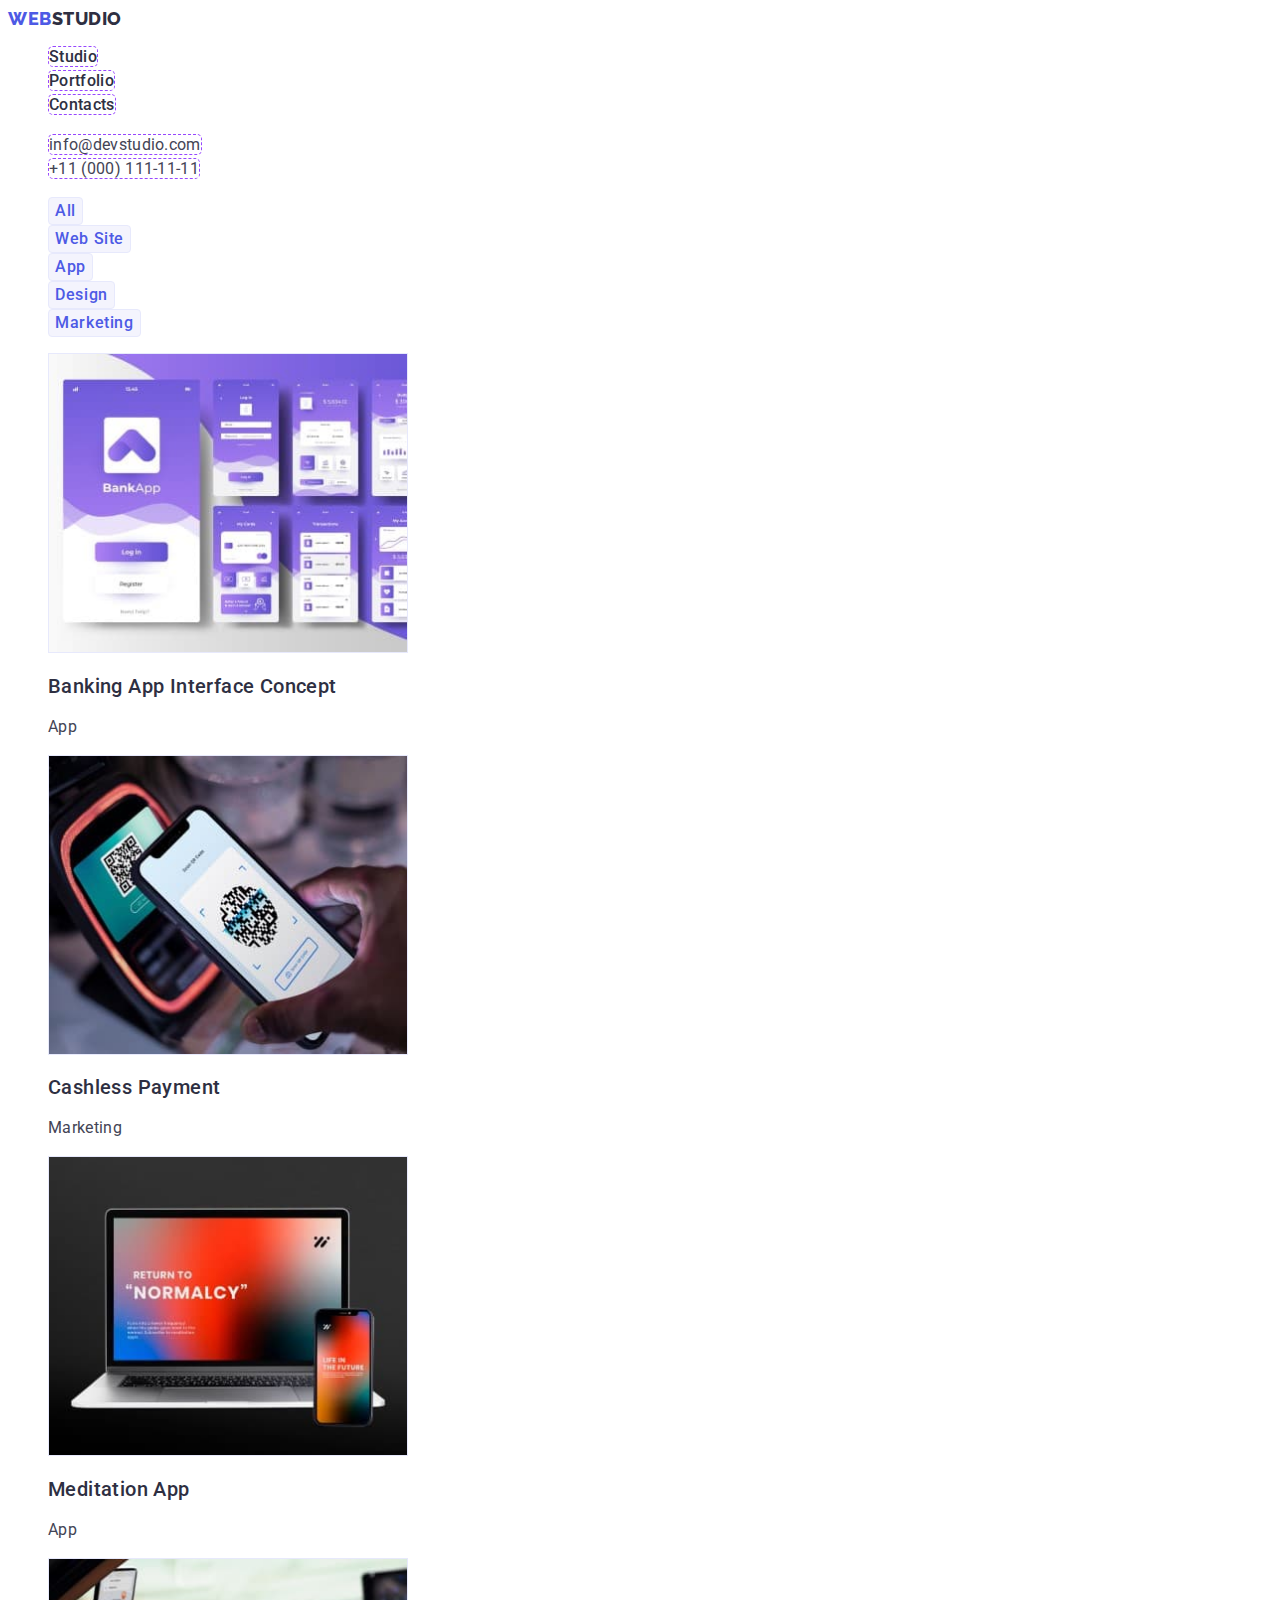
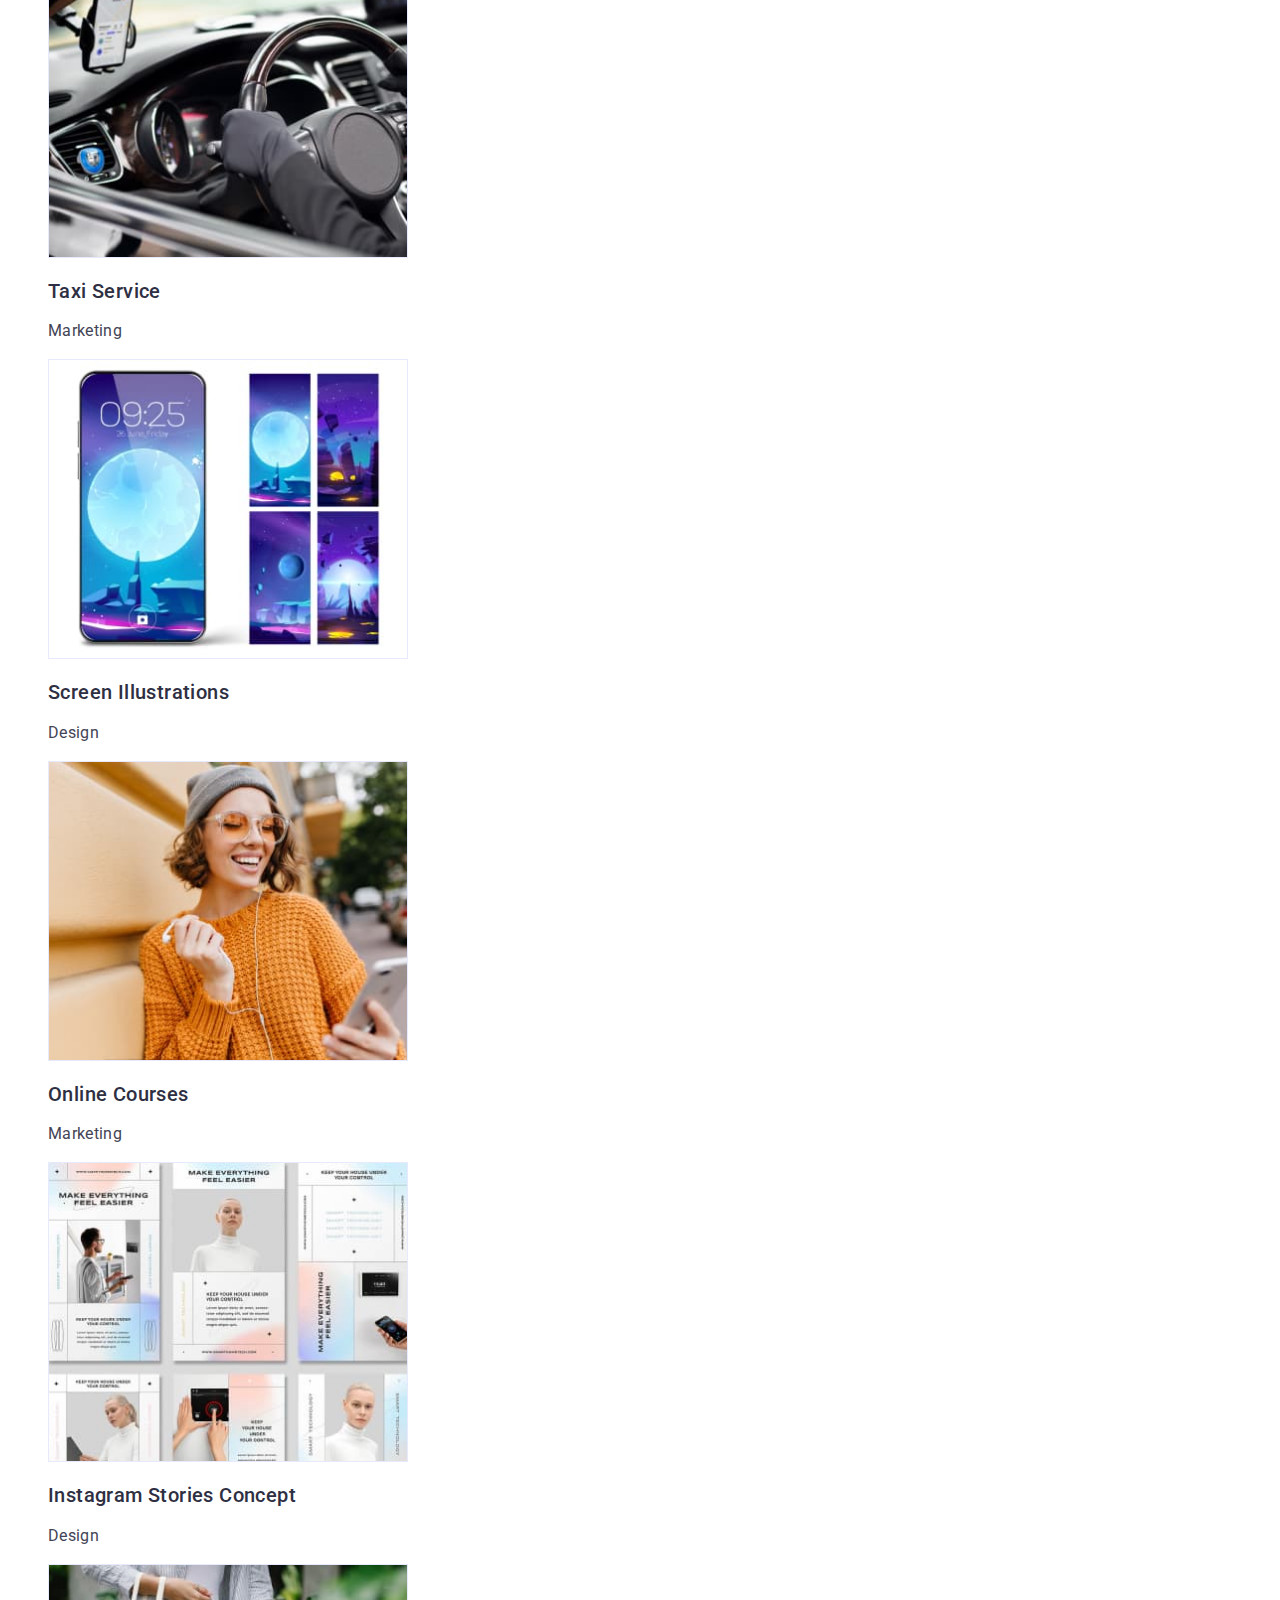
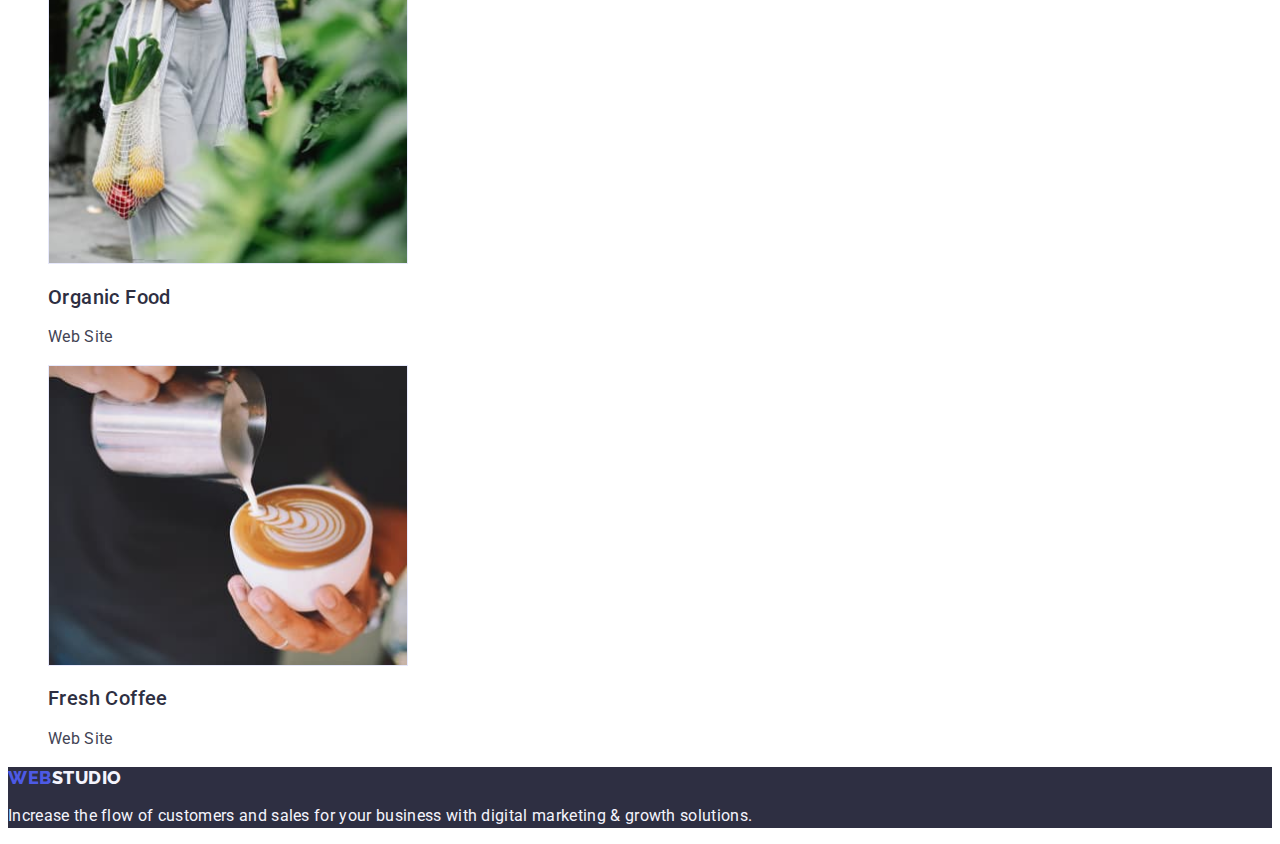
==== commit b09248d6: "last" ====
--- a/portfolio.html
+++ b/portfolio.html
@@ -49,14 +49,14 @@
         <ul class="list">
           <li>
             <a class="link" href=""
-              ><img class="card-style" src="./images/one/banking.jpg" alt="banking" width="360" />
+              ><img class="card-style" src="./images/portfolio/row01-pic-01.jpg" alt="banking" width="360" />
               <h2 class="card-desc">Banking App Interface Concept</h2>
               <p class="card-link">App</p></a
             >
           </li>
           <li>
             <a class="link" href="">
-              <img class="card-style" src="./images/one/cashless.jpg" alt="cashless" width="360" />
+              <img class="card-style" src="./images/portfolio/row01-pic-02.jpg" alt="cashless" width="360" />
               <h2 class="card-desc">Cashless Payment</h2>
               <p class="card-link">Marketing</p></a
             >
@@ -65,7 +65,7 @@
             <a class="link" href="">
               <img
                 class="card-style"
-                src="./images/one/meditation.jpg"
+                src="./images/portfolio/row01-pic-03.jpg"
                 alt="meditation"
                 width="360"
               />
@@ -75,21 +75,21 @@
           </li>
           <li>
             <a class="link" href="">
-              <img class="card-style" src="./images/two/taxi.jpg" alt="taxi" width="360" />
+              <img class="card-style" src="./images/portfolio/row02-pic-01.jpg" alt="taxi" width="360" />
               <h2 class="card-desc">Taxi Service</h2>
               <p class="card-link">Marketing</p></a
             >
           </li>
           <li>
             <a class="link" href="">
-              <img class="card-style" src="./images/two/screen.jpg" alt="screen" width="360" />
+              <img class="card-style" src="./images/portfolio/row02-pic-02.jpg" alt="screen" width="360" />
               <h2 class="card-desc">Screen Illustrations</h2>
               <p class="card-link">Design</p></a
             >
           </li>
           <li>
             <a class="link" href="">
-              <img class="card-style" src="./images/two/girl.jpg" alt="girl" width="360" />
+              <img class="card-style" src="./images/portfolio/row02-pic-03.jpg" alt="girl" width="360" />
               <h2 class="card-desc">Online Courses</h2>
               <p class="card-link">Marketing</p></a
             >
@@ -98,7 +98,7 @@
             <a class="link" href="">
               <img
                 class="card-style"
-                src="./images/three/Instagram.jpg"
+                src="./images/portfolio/row03-pic-01.jpg"
                 alt="instagram"
                 width="360"
               />
@@ -108,14 +108,14 @@
           </li>
           <li>
             <a class="link" href="">
-              <img class="card-style" src="./images/three/food.jpg" alt="foog" width="360" />
+              <img class="card-style" src="./images/portfolio/row03-pic-02.jpg" alt="foog" width="360" />
               <h2 class="card-desc">Organic Food</h2>
               <p class="card-link">Web Site</p></a
             >
           </li>
           <li>
             <a class="link" href="">
-              <img class="card-style" src="./images/three/coffee.jpg" alt="coffee" width="360" />
+              <img class="card-style" src="./images/portfolio/row03-pic-03.jpg" alt="coffee" width="360" />
               <h2 class="card-desc">Fresh Coffee</h2>
               <p class="card-link">Web Site</p></a
             >
